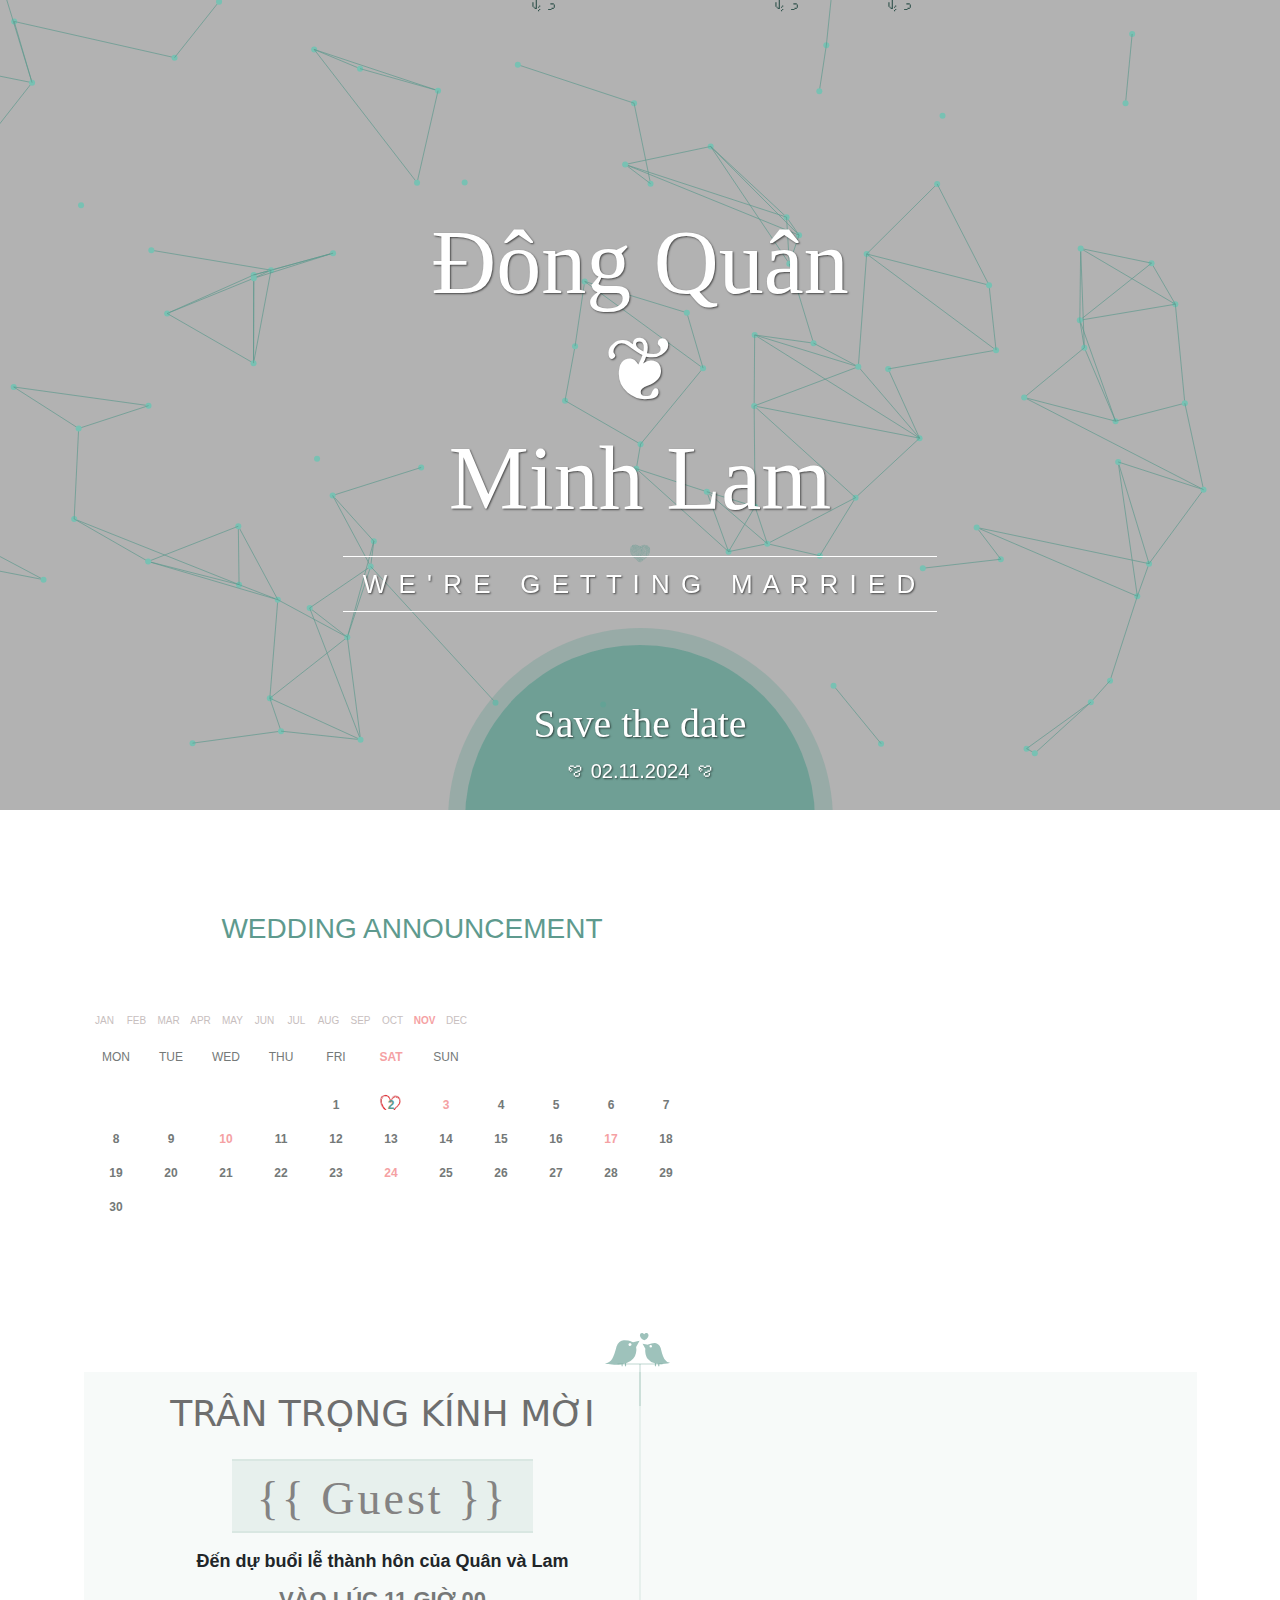
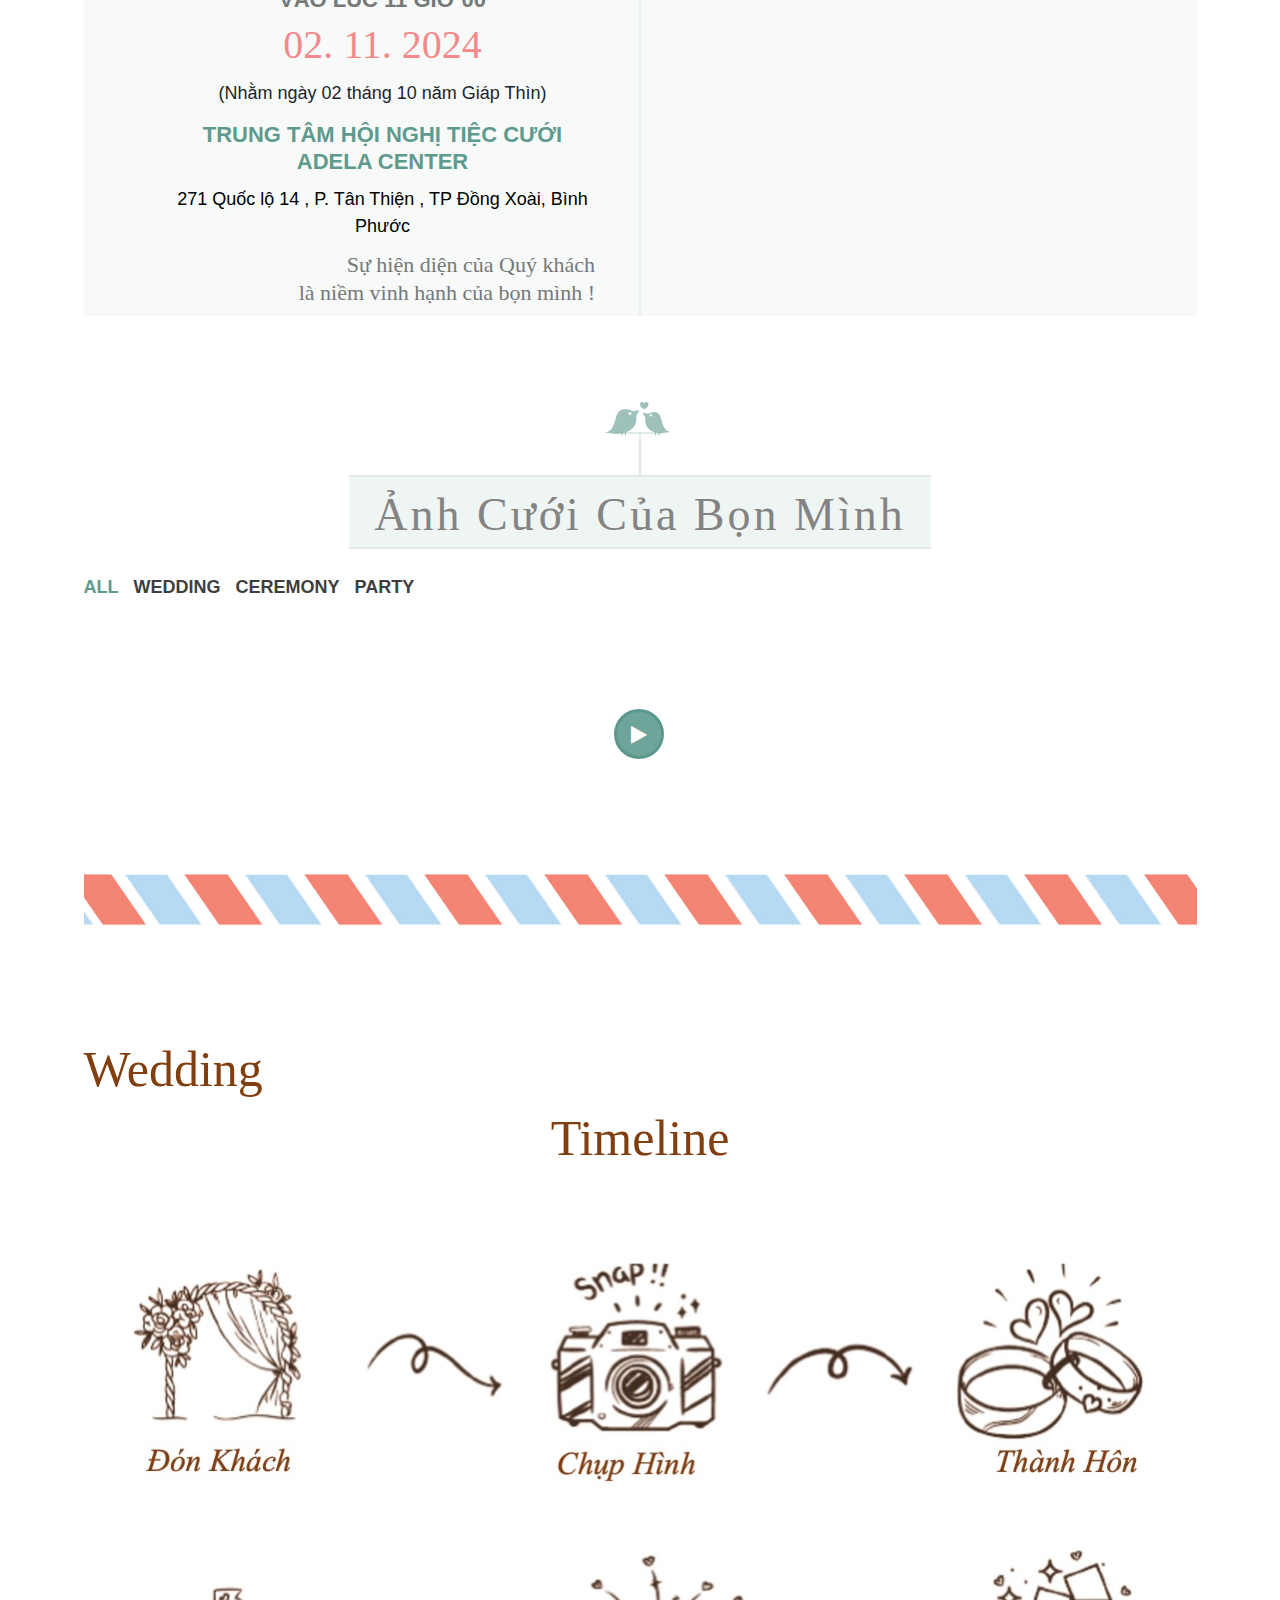
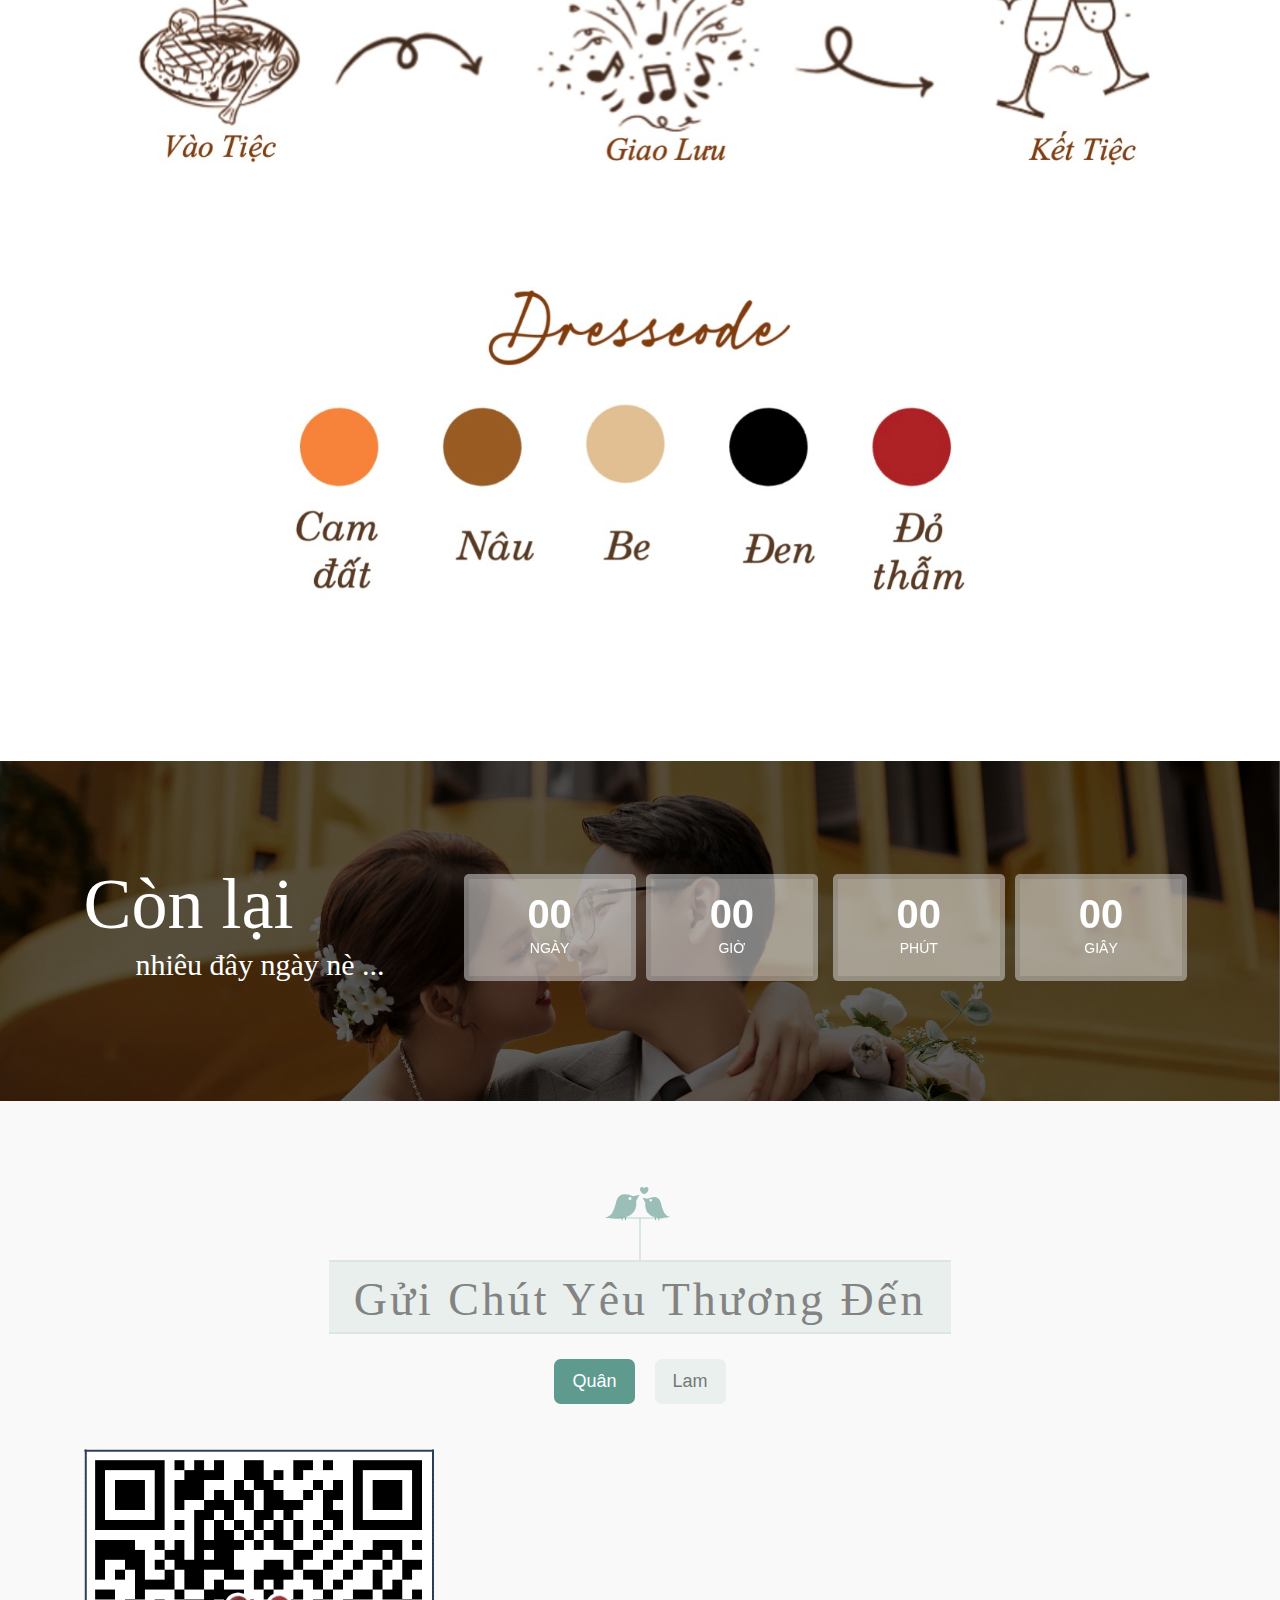
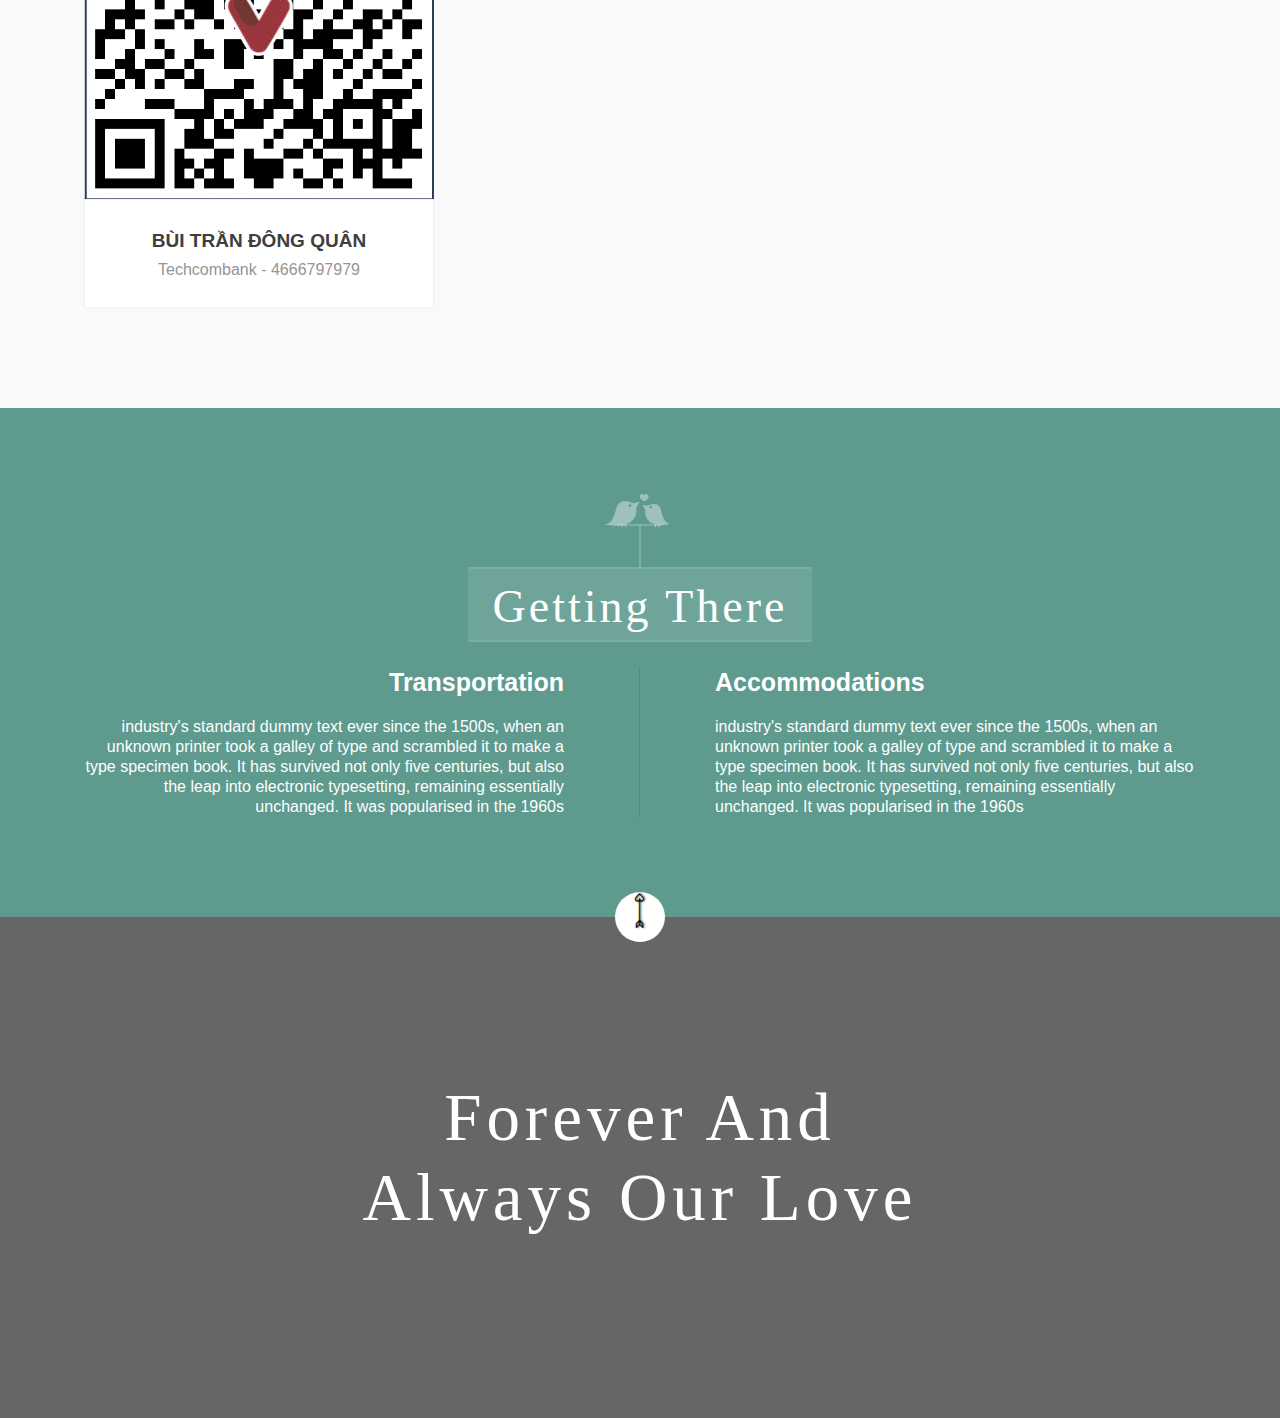
==== app/public/views/index-me.html @ 03f189d5 "[ADD] docker compose" ====
<!DOCTYPE html>
<!-- saved from url=(0089)https://irsfoundation.com/tf/templates/wedding/lovely-wedding/lovely-wedding/index-9.html -->
<html lang="en" class=""><head><meta http-equiv="Content-Type" content="text/html; charset=UTF-8"><style>.jquery-ripples { position: relative; z-index: 0; }</style>
    <!-- Meta Tags -->
    
    <meta http-equiv="X-UA-Compatible" content="IE=edge">
    <meta name="viewport" content="width=device-width, initial-scale=1">

    <!-- Page Title -->
    <title> Đông Quân ᡣ𐭩ྀིྀི Minh Lam </title>

    <!-- Favicon and Touch Icons -->
    <link href="https://irsfoundation.com/tf/templates/wedding/lovely-wedding/lovely-wedding/images/favicon/favicon.png" rel="shortcut icon" type="image/png">
    <link href="https://irsfoundation.com/tf/templates/wedding/lovely-wedding/lovely-wedding/images/favicon/apple-touch-icon.png" rel="apple-touch-icon">
    <link href="https://irsfoundation.com/tf/templates/wedding/lovely-wedding/lovely-wedding/images/favicon/apple-touch-icon-72x72.png" rel="apple-touch-icon" sizes="72x72">
    <link href="https://irsfoundation.com/tf/templates/wedding/lovely-wedding/lovely-wedding/images/favicon/apple-touch-icon-114x114.png" rel="apple-touch-icon" sizes="114x114">
    <link href="https://irsfoundation.com/tf/templates/wedding/lovely-wedding/lovely-wedding/images/favicon/apple-touch-icon-144x144.png" rel="apple-touch-icon" sizes="144x144">

    <!-- Google Fonts -->
    <link rel="preconnect" href="https://fonts.googleapis.com/">
    <link rel="preconnect" href="https://fonts.gstatic.com/" crossorigin="">
    <link rel="preconnect" href="https://fonts.googleapis.com">

    <link href="/public/fonts/fonts.css" rel="stylesheet">

    <!-- Icon fonts -->
    <link href="/public/static/font-awesome.min.css" rel="stylesheet">
    <link href="/public/static/flaticon.css" rel="stylesheet">

    <!-- Bootstrap core CSS -->
    <link href="/public/static/bootstrap.min.css" rel="stylesheet">

    <!-- Plugins for this template -->
    <link href="/public/static/animate.css" rel="stylesheet">
    <link href="/public/static/owl.carousel.css" rel="stylesheet">
    <link href="/public/static/owl.theme.css" rel="stylesheet">
    <link href="/public/static/slick.css" rel="stylesheet">
    <link href="/public/static/slick-theme.css" rel="stylesheet">
    <link href="/public/static/owl.transitions.css" rel="stylesheet">
    <link href="/public/static/jquery.fancybox.css" rel="stylesheet">
    <link href="/public/static/magnific-popup.css" rel="stylesheet">

    <!-- Custom styles for this template -->
    <link href="/public/css/style.css" rel="stylesheet">
    <link href="/public/css/calendar.css" rel="stylesheet">

    <!-- HTML5 shim and Respond.js for IE8 support of HTML5 elements and media queries -->
    <!--[if lt IE 9]>
    <script src="https://oss.maxcdn.com/html5shiv/3.7.3/html5shiv.min.js"></script>
    <script src="https://oss.maxcdn.com/respond/1.4.2/respond.min.js"></script>
    <![endif]-->

<style type="text/css">
    .fancybox-margin{margin-right:10px;}

    .static-hero {
        background: url("/public/images/banner.jpg") center center/cover no-repeat local;
    }

    .invitation-image {
        background: url("/public/images/pages/wedding_page_1.jpeg") center center/cover no-repeat local;
    }
</style>


</head>

<body id="home">

    <!-- start page-wrapper -->
    <div class="page-wrapper">

        <!-- start preloader -->
        <div class="preloader" style="dxisplay: none;">
            <div class="inner">
                <span class="icon"><i class="fi flaticon-two"></i></span>
            </div>
        </div>
        <!-- end preloader -->


        <!-- strat music-box -->
        <!-- <div class="music-box">
            <button class="music-box-toggle-btn">
                <i class="fa fa-music"></i>
            </button>

            <div class="music-holder toggle-music-box">
                <iframe src="/public/static/saved_resource.html"></iframe>
            </div>
        </div> -->
        <!-- end music box -->


        <!-- start of hero -->
        <section class="hero" id="top">
            <div class="static-hero"></div>
            <div class="particleground"><canvas class="pg-canvas" style="display: block;" width="430" height="842"></canvas></div>
            <div class="wedding-announcement">
                <div class="couple-name-merried-text">
                    <h2 class="wow slideInUp" data-wow-duration="1s" style="visibility: visible; animation-duration: 1s; animation-name: slideInUp;">Đông Quân <br/>❦ <br/>Minh Lam</h2>
                    <i class="fi flaticon-shape-1"></i>
                    <div class="married-text wow fadeIn" data-wow-delay="1s" style="visibility: visible; animation-delay: 1s; animation-name: fadeIn;">
                        <h4 class="">
                        <span class="wow fadeInUp" data-wow-delay="1.05s" style="visibility: visible; animation-delay: 1.05s; animation-name: fadeInUp;">W</span>
                        <span class="wow fadeInUp" data-wow-delay="1.10s" style="visibility: visible; animation-delay: 1.1s; animation-name: fadeInUp;">e</span>
                        <span class="wow fadeInUp" data-wow-delay="1.15s" style="visibility: visible; animation-delay: 1.15s; animation-name: fadeInUp;">'</span>
                        <span class="wow fadeInUp" data-wow-delay="1.20s" style="visibility: visible; animation-delay: 1.2s; animation-name: fadeInUp;">r</span>
                        <span class="wow fadeInUp" data-wow-delay="1.25s" style="visibility: visible; animation-delay: 1.25s; animation-name: fadeInUp;">e</span>
                        <span>&nbsp;</span>
                        <span class="wow fadeInUp" data-wow-delay="1.30s" style="visibility: visible; animation-delay: 1.3s; animation-name: fadeInUp;">g</span>
                        <span class="wow fadeInUp" data-wow-delay="1.35s" style="visibility: visible; animation-delay: 1.35s; animation-name: fadeInUp;">e</span>
                        <span class="wow fadeInUp" data-wow-delay="1.40s" style="visibility: visible; animation-delay: 1.4s; animation-name: fadeInUp;">t</span>
                        <span class="wow fadeInUp" data-wow-delay="1.45s" style="visibility: visible; animation-delay: 1.45s; animation-name: fadeInUp;">t</span>
                        <span class="wow fadeInUp" data-wow-delay="1.50s" style="visibility: visible; animation-delay: 1.5s; animation-name: fadeInUp;">i</span>
                        <span class="wow fadeInUp" data-wow-delay="1.55s" style="visibility: visible; animation-delay: 1.55s; animation-name: fadeInUp;">n</span>
                        <span class="wow fadeInUp" data-wow-delay="1.60s" style="visibility: visible; animation-delay: 1.6s; animation-name: fadeInUp;">g</span>
                        <span>&nbsp;</span>
                        <span class="wow fadeInUp" data-wow-delay="1.65s" style="visibility: visible; animation-delay: 1.65s; animation-name: fadeInUp;">m</span>
                        <span class="wow fadeInUp" data-wow-delay="1.70s" style="visibility: visible; animation-delay: 1.7s; animation-name: fadeInUp;">a</span>
                        <span class="wow fadeInUp" data-wow-delay="1.75s" style="visibility: visible; animation-delay: 1.75s; animation-name: fadeInUp;">r</span>
                        <span class="wow fadeInUp" data-wow-delay="1.80s" style="visibility: visible; animation-delay: 1.8s; animation-name: fadeInUp;">r</span>
                        <span class="wow fadeInUp" data-wow-delay="1.85s" style="visibility: visible; animation-delay: 1.85s; animation-name: fadeInUp;">i</span>
                        <span class="wow fadeInUp" data-wow-delay="1.90s" style="visibility: visible; animation-delay: 1.9s; animation-name: fadeInUp;">e</span>
                        <span class="wow fadeInUp" data-wow-delay="1.95s" style="visibility: visible; animation-delay: 1.95s; animation-name: fadeInUp;">d</span>

                        </h4>
                    </div>
                    <!-- <i class="fa fa-heart"></i> -->
                </div>

                <div class="save-the-date popup-save-the-date">
                    <h4>Save the date</h4>
                    <span class="date">ꨄ︎ 02.11.2024 ꨄ︎</span>
                </div>
            </div>
        </section>
        <!-- end of hero slider -->


        <!-- Start header -->
        <!-- <header id="myHeader" class="site-header header-style-1">
            <nav class="navbar navbar-expand-lg navbar-dark" id="mainNav">
                <div class="container text-center" >
                    <h1 class="row">
                        <a class="navbar-brand col-12" href="#">
                            <i class="fi flaticon-shape-1"></i>  
                            <i class="fi flaticon-shape-1"></i>
                            <i class="fi flaticon-shape-1"></i>  
                            <i class="fi flaticon-shape-1"></i>
                            <i class="fi flaticon-shape-1"></i>  
                            <i class="fi flaticon-shape-1"></i>
                            <i class="fi flaticon-shape-1"></i>  
                            <i class="fi flaticon-shape-1"></i>
                            <i class="fi flaticon-shape-1"></i>  
                            <i class="fi flaticon-shape-1"></i>
                        </a>
                    </h1>
                </div>
            </nav>
        </header> -->
        <!-- end of header -->

        <section class="getting-there-section section-padding white-bg">
            <div class="container">
                <div class="calendar row ml-3 mr-3">
                    <div class="col rightCol col-12">
                        <div class="content">
                            <h2 class="title text-center">Wedding Announcement</h2>
                            <ul class="months">
                                <li><a href="#" title="Jan" data-value="1">Jan</a></li>
                                <li><a href="#" title="Feb" data-value="2">Feb</a></li>
                                <li><a href="#" title="Mar" data-value="3">Mar</a></li>
                                <li><a href="#" title="Apr" data-value="4">Apr</a></li>
                                <li><a href="#" title="May" data-value="5">May</a></li>
                                <li><a href="#" title="Jun" data-value="6">Jun</a></li>
                                <li><a href="#" title="Jul" data-value="7">Jul</a></li>
                                <li><a href="#" title="Aug" data-value="8">Aug</a></li>
                                <li><a href="#" title="Sep" data-value="9" >Sep</a></li>
                                <li><a href="#" title="Oct" data-value="10">Oct</a></li>
                                <li><a href="#" title="Nov" data-value="11" class="selected">Nov</a></li>
                                <li><a href="#" title="Dec" data-value="12">Dec</a></li>
                            </ul>
                            <div class="clearfix"></div>
                            <ul class="weekday">
                                <li><a href="#" title="Mon" data-value="1">Mon</a></li>
                                <li><a href="#" title="Tue" data-value="2">Tue</a></li>
                                <li><a href="#" title="Wed" data-value="3">Wed</a></li>
                                <li><a href="#" title="Thu" data-value="4">Thu</a></li>
                                <li><a href="#" title="Fri" data-value="5">Fri</a></li>
                                <li><a href="#" title="Say" data-value="6" class="selected">Sat</a></li>
                                <li><a href="#" title="Sun" data-value="7">Sun</a></li>
                            </ul>
                            <div class="clearfix"></div>
                            <ul class="days">
                                <script>
                                    for( var _i = -3; _i <= 31; _i += 1 ){
                                        var _addClass = '';
                                        if( _i === 2 ){ _addClass = ' class="selected"'; }
                                        
                                        switch( _i ){
                                            case 3:
                                            case 10:
                                            case 17:
                                            case 24:
                                                _addClass = ' class="event"';
                                            break;
                                        }
                                        if (_i >= 1 && _i < 31) {
                                            document.write( '<li><a href="#" title="'+_i+'" data-value="'+_i+'"'+_addClass+'>'+_i+'</a></li>' );
                                        } else {
                                            document.write( '<li><a href="#" title="'+_i+'" data-value="'+_i+'"'+_addClass+'></a></li>' );
                                        }
                                        
                                    }
                                </script>
                            </ul>
                            <div class="clearfix"></div>
                        </div>
                    </div>
        
                    <div class="clearfix"></div>
        
                </div>
            </div>

        </section>
		

        <!-- start cta -->
        <!-- <section class="cta section-padding parallax" data-bg-image="images/invitation-banner.png" data-speed="7" style="background-image: url(&quot;images/invitation-banner.png&quot;); background-position: center center; background-size: cover;">
            <div class="container">
                <div class="row">
                    <div class="col col-xs-12">
                        <h2><span>Trân trọng thân mời</span> 
                             <b id="guest-name">Bạn Quần Què</b>
                            <span>Đến dự buổi tiệc báo hỷ cùng Quân và Lam</span>
                        </h2>
                    </div>
                </div>

                <div class="row">
                    
                </div> 
            </div> 
        </section> -->
        <!-- end cta -->

        <!-- start story-section -->
        <section class="story-section" id="story">
            <div class="container">
                <div class="row">
                    <div class="col col-xs-12">
                        <div class="section-title">
                            <div class="vertical-line"><span><i class="fi flaticon-two"></i></span></div>
                        </div>
                    </div>
                </div> <!-- end section-title -->
                <div class="row">
                    <div class="col col-xs-12">
                        <div class="story-timeline">
                            <div class="row">
                                <div class="col col-lg-6">
                                    <div class="invitation-title text-center">
                                        <h2>Trân trọng kính mời</h2>
                                    </div>
                                    <div class="section-title">
                                        <h2 >{{ guest }}</h2>
                                    </div>
                                    

                                    <div class="story-text right-align-text text-center">
                                        <div class="sub-invitation-title">
                                            <b>
                                                Đến dự buổi lễ thành hôn của Quân và Lam
                                            </b>
                                        </div>
                                        <p class="wedding-time">
                                            VÀO LÚC 11 GIỜ 00 
                                        </p>
                                        <p class="wedding-date">
                                            02. 11. 2024
                                        </p>
                                        <div class="sub-invitation-title">
                                            (Nhằm ngày 02 tháng 10 năm Giáp Thìn)
                                        </div>

                                        <h3 >Trung Tâm Hội Nghị Tiệc Cưới Adela Center</h3>
                                        <ul class="details">
                                            <li><a class="see-location-btn popup-gmaps" href="https://www.google.com/maps/embed?pb=!1m14!1m8!1m3!1d15636.851663805506!2d106.9065927!3d11.5365788!3m2!1i1024!2i768!4f13.1!3m3!1m2!1s0x3174a116b47c1fe5%3A0x6b795c5b0a6125a7!2zVHJ1bmcgVMOibSBI4buZaSBOZ2jhu4sgVGnhu4djIEPGsOG7m2kgQWRlbGEgQ2VudGVy!5e0!3m2!1sen!2s!4v1727748467065!5m2!1sen!2s">271 Quốc lộ 14 , P. Tân Thiện , TP Đồng Xoài, Bình Phước </a>
                                            </li>
                                        </ul>
                                        <div class="wedding-thank text-right">
                                            <p >
                                                Sự hiện diện của Quý khách
                                            </p>
                                            <p>
                                                là niềm vinh hạnh của bọn mình !
                                            </p>
                                        </div>
                                        
                                    </div>
                                </div>
                                <div class="col col-lg-6 mb-5">
                                    <div class="img-holder">
                                        <img src="/public/images/gallery/img-1.jpg" alt="" class="img img-fluid">
                                    </div>
                                </div>
                            </div>
                        </div>
                    </div>
                </div> <!-- end row -->
            </div> <!-- end container -->
        </section>
        <!-- end story-section -->

        <!-- start gallery-section -->
        <section class="gallery-section section-padding" id="gallery">
            <div class="container">
                <div class="row">
                    <div class="col col-xs-12">
                        <div class="section-title">
                            <div class="vertical-line"><span><i class="fi flaticon-two"></i></span></div>
                            <h2>Ảnh cưới của bọn mình</h2>
                        </div>
                    </div>
                </div> <!-- end section-title -->

                <div class="row">
                    <div class="col col-xs-12 sortable-gallery">
                        <div class="gallery-filters">
                            <ul>
                                <li><a data-filter="*" href="https://irsfoundation.com/tf/templates/wedding/lovely-wedding/lovely-wedding/index-9.html#" class="current">All</a></li>
                                <li><a data-filter=".wedding" href="https://irsfoundation.com/tf/templates/wedding/lovely-wedding/lovely-wedding/index-9.html#">Wedding</a></li>
                                <li><a data-filter=".ceremony" href="https://irsfoundation.com/tf/templates/wedding/lovely-wedding/lovely-wedding/index-9.html#">Ceremony</a></li>
                                <li><a data-filter=".party" href="https://irsfoundation.com/tf/templates/wedding/lovely-wedding/lovely-wedding/index-9.html#">Party</a></li>
                            </ul>
                        </div>

                        <div class="gallery-container gallery-fancybox masonry-gallery" style="position: relative; height: 1048.98px;">
                            <div class="grid wedding" style="position: absolute; left: 0%; top: 0px;">
                                <a href="/public/static/img-1(5).jpg" class="fancybox" data-fancybox-group="gall-1">
                                    <img src="/public/static/img-1(5).jpg" alt="" class="img img-fluid">
                                </a>
                            </div>
                            <div class="grid wedding ceremony" style="position: absolute; left: 33.247%; top: 0px;">
                                <a href="/public/static/img-2(5).jpg" class="fancybox" data-fancybox-group="gall-1">
                                    <img src="/public/static/img-2(5).jpg" alt="" class="img img-fluid">
                                </a>
                            </div>
                            <div class="grid ceremony eudcation" style="position: absolute; left: 66.5803%; top: 0px;">
                                <a href="/public/static/img-3(3).jpg" class="fancybox" data-fancybox-group="gall-1">
                                    <img src="/public/static/img-3(3).jpg" alt="" class="img img-fluid">
                                </a>
                            </div>
                            <div class="grid wedding party" style="position: absolute; left: 0%; top: 262px;">
                                <a href="/public/static/img-4(2).jpg" class="fancybox" data-fancybox-group="gall-1">
                                    <img src="/public/static/img-4(2).jpg" alt="" class="img img-fluid">
                                </a>
                            </div>
                            <div class="grid ceremony" style="position: absolute; left: 33.247%; top: 293px;">
                                <a href="/public/static/img-5(3).jpg" class="fancybox" data-fancybox-group="gall-1">
                                    <img src="/public/static/img-5(3).jpg" alt="" class="img img-fluid">
                                </a>
                            </div>
                            <div class="grid party" style="position: absolute; left: 66.5803%; top: 373px;">
                                <a href="/public/static/img-6(2).jpg" class="fancybox" data-fancybox-group="gall-1">
                                    <img src="/public/static/img-6(2).jpg" alt="" class="img img-fluid">
                                </a>
                            </div>
                            <div class="grid wedding" style="position: absolute; left: 33.247%; top: 629px;">
                                <a href="/public/static/img-7(1).jpg" class="fancybox" data-fancybox-group="gall-1">
                                    <img src="/public/static/img-7(1).jpg" alt="" class="img img-fluid">
                                </a>
                            </div>
                            <div class="grid ceremony" style="position: absolute; left: 66.5803%; top: 636px;">
                               <!--  <a href="images/gallery/img-8.jpg" class="fancybox" data-fancybox-group="gall-1">
                                    <img src="images/gallery/img-8.jpg" alt class="img img-fluid">
                                </a> -->
                                <a href="https://www.youtube.com/embed/m5w5O9EW8Q0" data-type="iframe" class="video-play-btn">
                                    <img src="/public/static/img-8(1).jpg" alt="" class="img img-fluid">
                                    <i class="fa fa-play"></i>
                                </a>

                            </div>
                            <div class="grid ceremony" style="position: absolute; left: 0%; top: 711px;">
                                <a href="/public/static/img-9.jpg" class="fancybox" data-fancybox-group="gall-1">
                                    <img src="/public/static/img-9.jpg" alt="" class="img img-fluid">
                                </a>
                            </div>
                        </div>
                    </div>
                </div> <!-- end row -->
            </div> <!-- end container -->
        </section>
        <!-- end gallery-section -->

        <div class="container">
            <div class="row content justify-content-center">
                <img src="/public/images/break-line.png" alt="">
            </div> 
        </div>

        <!-- start gift-registration-section -->
        <section class="gift-registration-section section-padding">
            <div class="container">
                <div class="row">
                    <div class="col-xs-12">
                        <div class="section-title">
                            <h1 class="text-left">Wedding </h1>
                            <h1 class="text-center">Timeline</h1>
                        </div>
                    </div>
                </div> <!-- end section-title -->

                <div class="row content justify-content-center">
                    <img src="/public/images/pages/wedding_page_1.jpeg" alt="">
                    
                                     
        
                </div> <!-- end row -->
            </div> <!-- end container -->
        </section>
        <!-- end gift-registration-section -->

        <!-- start wedding-couple-section -->
        <!-- <section class="wedding-couple-section section-padding" id="couple">
            <div class="container">
                <div class="row">
                    <div class="col col-xs-12">
                        <div class="gb groom">
                            <div class="img-holder wow fadeInLeftSlow" style="background-image: url(&quot;images/couple/img-1.jpg&quot;); background-size: cover; background-position: center center; visibility: visible; animation-name: fadeInLeftSlow;">
                                <img src="/public/static/img-1.jpg" alt="">
                            </div>
                            <div class="details">
                                <div class="details-inner">
                                    <h3>Chú rể</h3>
                                    <p>Hạnh phúc nhất trên đời không phải là việc gặp được người tuyệt nhất ở những tháng ngày đẹp nhất. Mà là một người sẽ từ từ nhìn mình già đi, không cần ở những năm tháng đẹp nhất, mà là đúng người, đúng thời điểm, nắm tay nhau cùng đi. Anh rất hạnh phúc vì gặp được em - người con gái cho anh biết thế nào là tình yêu, cùng anh về nhà em nhé!</p>
                                    <span class="signature">Bùi Trần Đông Quân</span>
                                    <ul class="social-links">
                                        <li><a href="https://irsfoundation.com/tf/templates/wedding/lovely-wedding/lovely-wedding/index-9.html#"><i class="fa fa-facebook"></i></a></li>
                                        <li><a href="https://irsfoundation.com/tf/templates/wedding/lovely-wedding/lovely-wedding/index-9.html#"><i class="fa fa-twitter"></i></a></li>
                                        <li><a href="https://irsfoundation.com/tf/templates/wedding/lovely-wedding/lovely-wedding/index-9.html#"><i class="fa fa-pinterest"></i></a></li>
                                        <li><a href="https://irsfoundation.com/tf/templates/wedding/lovely-wedding/lovely-wedding/index-9.html#"><i class="fa fa-google-plus"></i></a></li>
                                    </ul>
                                </div>
                            </div>
                        </div>
                        <div class="gb bride">
                            <div class="details">
                                <div class="details-inner">
                                    <h3>Cô dâu</h3>
                                    <p>Em - một cô gái đa sầu, đa cảm, thật may mắn khi gặp được anh. Cảm ơn anh luôn quan tâm, chăm sóc em thật n nuông chiều những khi em giận hờn vô cớ. Bắt đầu từ nầmn nay chúng ta sẽ viết nên một chương mới của cuộc đời, bằng tình thương yêu và hạnh phúc đong đầy anh nhé!</p>
                                    <span class="signature">Hà Thị Minh Lam</span>
                                    <ul class="social-links">
                                        <li><a href="https://irsfoundation.com/tf/templates/wedding/lovely-wedding/lovely-wedding/index-9.html#"><i class="fa fa-facebook"></i></a></li>
                                        <li><a href="https://irsfoundation.com/tf/templates/wedding/lovely-wedding/lovely-wedding/index-9.html#"><i class="fa fa-twitter"></i></a></li>
                                        <li><a href="https://irsfoundation.com/tf/templates/wedding/lovely-wedding/lovely-wedding/index-9.html#"><i class="fa fa-pinterest"></i></a></li>
                                        <li><a href="https://irsfoundation.com/tf/templates/wedding/lovely-wedding/lovely-wedding/index-9.html#"><i class="fa fa-google-plus"></i></a></li>
                                    </ul>
                                </div>
                            </div>
                            <div class="img-holder wow fadeInRightSlow" style="background-image: url(&quot;images/couple/img-2.jpg&quot;); background-size: cover; background-position: center center; visibility: visible; animation-name: fadeInRightSlow;">
                                <img src="/public/static/img-2.jpg" alt="">
                            </div>
                        </div>
                    </div>
                </div> 
            </div> 
        </section> -->
        <!-- end wedding-couple-section -->

        <!-- start count-down-section -->
        <section class="count-down-section section-padding parallax" data-bg-image="/public/images/countdown-bg1.jpg" data-speed="7" style="background-image: url(&quot;/publicimages/countdown-bg1.jpg&quot;); background-position: center center; background-size: cover;">
            <div class="container">
                <div class="row">
                    <div class="col-lg-4">
                        <h2>Còn lại </h2>
                        <h2 class="text-center"><span>nhiêu đây ngày nè ...</span></h2>
                    </div>
                    <div class="col-lg-8">
                        <div class="count-down-clock">
                            <div id="clock"><div class="box"><div>816</div> <span>Days</span> </div><div class="box"><div>04</div> <span>Hours</span> </div><div class="box"><div>02</div> <span>Mins</span> </div><div class="box"><div>33</div> <span>Secs</span> </div></div>
                        </div>
                    </div>
                </div> <!-- end row -->
            </div> <!-- end container -->
        </section>
        <!-- end count-down-section -->

        <!-- <div class="container mt-3">
            <div class="row content justify-content-center">
                <img src="/public/images/gift.png" alt="">
            </div> 
        </div> -->

        <!-- start inportant-people-section -->
        <section class="inportant-people-section section-padding" id="people">
            <div class="container">
                <div class="row">
                    <div class="col col-xs-12">
                        <div class="section-title">
                            <div class="vertical-line"><span><i class="fi flaticon-two"></i></span></div>
                            <h2>Gửi chút yêu thương đến</h2>
                        </div>
                    </div>
                </div> <!-- end section-title -->

                <div class="row">
                    <div class="col col-xs-12">
                        <div class="inportant-people-content">
                            <div class="tablist">
                                <ul class="nav nav-pills" id="pills-tab" role="tablist">
                                    <li class="nav-item" role="presentation">
                                        <button class="nav-link active" id="pills-home-tab" data-bs-toggle="pill" data-bs-target="#groomsmen" type="button" role="tab" aria-controls="pills-home" aria-selected="true">Quân</button>
                                    </li>
                                    <li class="nav-item" role="presentation">
                                        <button class="nav-link" id="pills-profile-tab" data-bs-toggle="pill" data-bs-target="#bridesmaid" type="button" role="tab" aria-controls="pills-profile" aria-selected="false" tabindex="-1">Lam</button>
                                    </li>
                                </ul>
                            </div>

                            <div class="tab-content" id="pills-tabContent">
                                <div class="tab-pane fade grid-wrapper active show" id="groomsmen" role="tabpanel" aria-labelledby="pills-home-tab">
                                    <div class="grid">
                                        <div class="img-holder">
                                            <a href="/public/images/qr/quan-code.gif" class="popup-image">
                                                <img src="/public/images/qr/quan-code.gif" alt="" class="img img-fluid">
                                            </a>
                                        </div>
                                        <div class="details">
                                            <h3>Bùi Trần Đông Quân</h3>
                                            <span>Techcombank - 4666797979</span>
                                        </div>
                                    </div>
                                </div>
                                <div class="tab-pane fade grid-wrapper" id="bridesmaid" role="tabpanel" aria-labelledby="pills-profile-tab">
                                    <div class="grid">
                                        <div class="img-holder text-center">
                                            <a href="/public/images/qr/lam-code.gif" class="popup-image">
                                                <img src="/public/images/qr/lam-code.gif" alt="" class="img img-fluid">
                                            </a>
                                        </div>
                                        <div class="details">
                                            <h3>Hà Thị Minh Lam</h3>
                                            <span>SHB - 0943204756</span>
                                        </div>
                                    </div>
                                    
                                </div>
                            </div>
                        </div>
                    </div>
                </div> <!-- end row -->
            </div> <!-- end container -->
        </section>
        <!-- end inportant-people-section -->

        <!-- start getting-there-section -->
        <section class="getting-there-section section-padding">
            <div class="container">
                <div class="row">
                    <div class="col col-xs-12">
                        <div class="section-title-white">
                            <div class="vertical-line"><span><i class="fi flaticon-two"></i></span></div>
                            <h2>Getting there</h2>
                        </div>
                    </div>
                </div> <!-- end section-title -->

                <div class="row content">
                    <div class="col col-lg-6">
                        <h3>Transportation</h3>
                        <p> industry's standard dummy text ever since the 1500s, when an unknown printer took a galley of type and scrambled it to make a type specimen book. It has survived not only five centuries, but also the leap into electronic typesetting, remaining essentially unchanged. It was popularised in the 1960s</p>
                    </div>
                    <div class="col col-lg-6">
                        <h3>Accommodations</h3>
                        <p> industry's standard dummy text ever since the 1500s, when an unknown printer took a galley of type and scrambled it to make a type specimen book. It has survived not only five centuries, but also the leap into electronic typesetting, remaining essentially unchanged. It was popularised in the 1960s</p>
                    </div>
                </div> <!-- end row -->
            </div> <!-- end container -->
        </section>
        <!-- end getting-there-section -->

        <!-- start footer -->
        <footer class="site-footer">
            <div class="back-to-top">
                <a href="#top" class="back-to-top-btn"><span><i class="fi flaticon-cupid"></i></span></a>
            </div>
            <div class="container">
                <div class="row">
                    <div class="col-xs-12">
                        <h2>Forever And Always Our Love</h2>
                    </div>
                </div> <!-- end row -->
            </div> <!-- end container -->
        </footer>
        <!-- end footer -->

    </div>
    <!-- end of page-wrapper -->



    <!-- All JavaScript files
    ================================================== -->
    <script src="/public/static/jquery.min.js"></script>
    <script src="/public/static/bootstrap.min.js"></script>

    <!-- Plugins for this template -->
    <script src="/public/static/jquery-plugin-collection.js"></script>

    <!-- Custom script for this template -->
    <script src="/public/static/script.js"></script>
</html>
---- public/fonts/fonts.css ----
/* cyrillic-ext */
@font-face {
  font-family: 'Great Vibes';
  font-style: normal;
  font-weight: 400;
  font-display: swap;
  src: url(https://fonts.gstatic.com/s/greatvibes/v19/RWmMoKWR9v4ksMfaWd_JN9XIiaQoDmlrMlY.woff2) format('woff2');
  unicode-range: U+0460-052F, U+1C80-1C88, U+20B4, U+2DE0-2DFF, U+A640-A69F, U+FE2E-FE2F;
}
/* cyrillic */
@font-face {
  font-family: 'Great Vibes';
  font-style: normal;
  font-weight: 400;
  font-display: swap;
  src: url(https://fonts.gstatic.com/s/greatvibes/v19/RWmMoKWR9v4ksMfaWd_JN9XBiaQoDmlrMlY.woff2) format('woff2');
  unicode-range: U+0301, U+0400-045F, U+0490-0491, U+04B0-04B1, U+2116;
}
/* greek-ext */
@font-face {
  font-family: 'Great Vibes';
  font-style: normal;
  font-weight: 400;
  font-display: swap;
  src: url(https://fonts.gstatic.com/s/greatvibes/v19/RWmMoKWR9v4ksMfaWd_JN9XJiaQoDmlrMlY.woff2) format('woff2');
  unicode-range: U+1F00-1FFF;
}
/* vietnamese */
@font-face {
  font-family: 'Great Vibes';
  font-style: normal;
  font-weight: 400;
  font-display: swap;
  src: url(https://fonts.gstatic.com/s/greatvibes/v19/RWmMoKWR9v4ksMfaWd_JN9XKiaQoDmlrMlY.woff2) format('woff2');
  unicode-range: U+0102-0103, U+0110-0111, U+0128-0129, U+0168-0169, U+01A0-01A1, U+01AF-01B0, U+0300-0301, U+0303-0304, U+0308-0309, U+0323, U+0329, U+1EA0-1EF9, U+20AB;
}
/* latin-ext */
@font-face {
  font-family: 'Great Vibes';
  font-style: normal;
  font-weight: 400;
  font-display: swap;
  src: url(https://fonts.gstatic.com/s/greatvibes/v19/RWmMoKWR9v4ksMfaWd_JN9XLiaQoDmlrMlY.woff2) format('woff2');
  unicode-range: U+0100-02AF, U+0304, U+0308, U+0329, U+1E00-1E9F, U+1EF2-1EFF, U+2020, U+20A0-20AB, U+20AD-20C0, U+2113, U+2C60-2C7F, U+A720-A7FF;
}
/* latin */
@font-face {
  font-family: 'Great Vibes';
  font-style: normal;
  font-weight: 400;
  font-display: swap;
  src: url(https://fonts.gstatic.com/s/greatvibes/v19/RWmMoKWR9v4ksMfaWd_JN9XFiaQoDmlr.woff2) format('woff2');
  unicode-range: U+0000-00FF, U+0131, U+0152-0153, U+02BB-02BC, U+02C6, U+02DA, U+02DC, U+0304, U+0308, U+0329, U+2000-206F, U+2074, U+20AC, U+2122, U+2191, U+2193, U+2212, U+2215, U+FEFF, U+FFFD;
}


/* kannada */
@font-face {
  font-family: 'Akaya Kanadaka';
  font-style: normal;
  font-weight: 400;
  font-display: swap;
  src: url(https://fonts.gstatic.com/s/akayakanadaka/v16/N0bM2S5CPO5oOQqvazoRRb-8-MfMQZRjBjSEf48.woff2) format('woff2');
  unicode-range: U+0951-0952, U+0964-0965, U+0C80-0CF3, U+1CD0, U+1CD2, U+1CDA, U+1CF2, U+1CF4, U+200C-200D, U+20B9, U+25CC, U+A830-A835;
}
/* latin-ext */
@font-face {
  font-family: 'Akaya Kanadaka';
  font-style: normal;
  font-weight: 400;
  font-display: swap;
  src: url(https://fonts.gstatic.com/s/akayakanadaka/v16/N0bM2S5CPO5oOQqvazoRRb-8-MfYQZRjBjSEf48.woff2) format('woff2');
  unicode-range: U+0100-02AF, U+0304, U+0308, U+0329, U+1E00-1E9F, U+1EF2-1EFF, U+2020, U+20A0-20AB, U+20AD-20C0, U+2113, U+2C60-2C7F, U+A720-A7FF;
}
/* latin */
@font-face {
  font-family: 'Akaya Kanadaka';
  font-style: normal;
  font-weight: 400;
  font-display: swap;
  src: url(https://fonts.gstatic.com/s/akayakanadaka/v16/N0bM2S5CPO5oOQqvazoRRb-8-MfWQZRjBjSE.woff2) format('woff2');
  unicode-range: U+0000-00FF, U+0131, U+0152-0153, U+02BB-02BC, U+02C6, U+02DA, U+02DC, U+0304, U+0308, U+0329, U+2000-206F, U+2074, U+20AC, U+2122, U+2191, U+2193, U+2212, U+2215, U+FEFF, U+FFFD;
}
/* vietnamese */
@font-face {
  font-family: 'Ruge Boogie';
  font-style: normal;
  font-weight: 400;
  font-display: swap;
  src: url(https://fonts.gstatic.com/s/rugeboogie/v28/JIA3UVFwbHRF_GIWSMhKNSOqNTQNejxzZXI.woff2) format('woff2');
  unicode-range: U+0102-0103, U+0110-0111, U+0128-0129, U+0168-0169, U+01A0-01A1, U+01AF-01B0, U+0300-0301, U+0303-0304, U+0308-0309, U+0323, U+0329, U+1EA0-1EF9, U+20AB;
}
/* latin-ext */
@font-face {
  font-family: 'Ruge Boogie';
  font-style: normal;
  font-weight: 400;
  font-display: swap;
  src: url(https://fonts.gstatic.com/s/rugeboogie/v28/JIA3UVFwbHRF_GIWSMhKNSOrNTQNejxzZXI.woff2) format('woff2');
  unicode-range: U+0100-02AF, U+0304, U+0308, U+0329, U+1E00-1E9F, U+1EF2-1EFF, U+2020, U+20A0-20AB, U+20AD-20C0, U+2113, U+2C60-2C7F, U+A720-A7FF;
}
/* latin */
@font-face {
  font-family: 'Ruge Boogie';
  font-style: normal;
  font-weight: 400;
  font-display: swap;
  src: url(https://fonts.gstatic.com/s/rugeboogie/v28/JIA3UVFwbHRF_GIWSMhKNSOlNTQNejxz.woff2) format('woff2');
  unicode-range: U+0000-00FF, U+0131, U+0152-0153, U+02BB-02BC, U+02C6, U+02DA, U+02DC, U+0304, U+0308, U+0329, U+2000-206F, U+2074, U+20AC, U+2122, U+2191, U+2193, U+2212, U+2215, U+FEFF, U+FFFD;
}

/* vietnamese */
@font-face {
  font-family: 'Ruge Boogie';
  font-style: normal;
  font-weight: 400;
  font-display: swap;
  src: url(https://fonts.gstatic.com/s/rugeboogie/v28/JIA3UVFwbHRF_GIWSMhKNSOqNTQNejxzZXI.woff2) format('woff2');
  unicode-range: U+0102-0103, U+0110-0111, U+0128-0129, U+0168-0169, U+01A0-01A1, U+01AF-01B0, U+0300-0301, U+0303-0304, U+0308-0309, U+0323, U+0329, U+1EA0-1EF9, U+20AB;
}
/* latin-ext */
@font-face {
  font-family: 'Ruge Boogie';
  font-style: normal;
  font-weight: 400;
  font-display: swap;
  src: url(https://fonts.gstatic.com/s/rugeboogie/v28/JIA3UVFwbHRF_GIWSMhKNSOrNTQNejxzZXI.woff2) format('woff2');
  unicode-range: U+0100-02AF, U+0304, U+0308, U+0329, U+1E00-1E9F, U+1EF2-1EFF, U+2020, U+20A0-20AB, U+20AD-20C0, U+2113, U+2C60-2C7F, U+A720-A7FF;
}
/* latin */
@font-face {
  font-family: 'Ruge Boogie';
  font-style: normal;
  font-weight: 400;
  font-display: swap;
  src: url(https://fonts.gstatic.com/s/rugeboogie/v28/JIA3UVFwbHRF_GIWSMhKNSOlNTQNejxz.woff2) format('woff2');
  unicode-range: U+0000-00FF, U+0131, U+0152-0153, U+02BB-02BC, U+02C6, U+02DA, U+02DC, U+0304, U+0308, U+0329, U+2000-206F, U+2074, U+20AC, U+2122, U+2191, U+2193, U+2212, U+2215, U+FEFF, U+FFFD;
}

/* vietnamese */
@font-face {
  font-family: 'Dosis';
  font-style: normal;
  font-weight: 300;
  font-display: swap;
  src: url(https://fonts.gstatic.com/s/dosis/v32/HhyaU5sn9vOmLzlnC_WoEoZKdbA.woff2) format('woff2');
  unicode-range: U+0102-0103, U+0110-0111, U+0128-0129, U+0168-0169, U+01A0-01A1, U+01AF-01B0, U+0300-0301, U+0303-0304, U+0308-0309, U+0323, U+0329, U+1EA0-1EF9, U+20AB;
}
/* latin-ext */
@font-face {
  font-family: 'Dosis';
  font-style: normal;
  font-weight: 300;
  font-display: swap;
  src: url(https://fonts.gstatic.com/s/dosis/v32/HhyaU5sn9vOmLzlmC_WoEoZKdbA.woff2) format('woff2');
  unicode-range: U+0100-02AF, U+0304, U+0308, U+0329, U+1E00-1E9F, U+1EF2-1EFF, U+2020, U+20A0-20AB, U+20AD-20C0, U+2113, U+2C60-2C7F, U+A720-A7FF;
}
/* latin */
@font-face {
  font-family: 'Dosis';
  font-style: normal;
  font-weight: 300;
  font-display: swap;
  src: url(https://fonts.gstatic.com/s/dosis/v32/HhyaU5sn9vOmLzloC_WoEoZK.woff2) format('woff2');
  unicode-range: U+0000-00FF, U+0131, U+0152-0153, U+02BB-02BC, U+02C6, U+02DA, U+02DC, U+0304, U+0308, U+0329, U+2000-206F, U+2074, U+20AC, U+2122, U+2191, U+2193, U+2212, U+2215, U+FEFF, U+FFFD;
}
/* vietnamese */
@font-face {
  font-family: 'Dosis';
  font-style: normal;
  font-weight: 400;
  font-display: swap;
  src: url(https://fonts.gstatic.com/s/dosis/v32/HhyaU5sn9vOmLzlnC_WoEoZKdbA.woff2) format('woff2');
  unicode-range: U+0102-0103, U+0110-0111, U+0128-0129, U+0168-0169, U+01A0-01A1, U+01AF-01B0, U+0300-0301, U+0303-0304, U+0308-0309, U+0323, U+0329, U+1EA0-1EF9, U+20AB;
}
/* latin-ext */
@font-face {
  font-family: 'Dosis';
  font-style: normal;
  font-weight: 400;
  font-display: swap;
  src: url(https://fonts.gstatic.com/s/dosis/v32/HhyaU5sn9vOmLzlmC_WoEoZKdbA.woff2) format('woff2');
  unicode-range: U+0100-02AF, U+0304, U+0308, U+0329, U+1E00-1E9F, U+1EF2-1EFF, U+2020, U+20A0-20AB, U+20AD-20C0, U+2113, U+2C60-2C7F, U+A720-A7FF;
}
/* latin */
@font-face {
  font-family: 'Dosis';
  font-style: normal;
  font-weight: 400;
  font-display: swap;
  src: url(https://fonts.gstatic.com/s/dosis/v32/HhyaU5sn9vOmLzloC_WoEoZK.woff2) format('woff2');
  unicode-range: U+0000-00FF, U+0131, U+0152-0153, U+02BB-02BC, U+02C6, U+02DA, U+02DC, U+0304, U+0308, U+0329, U+2000-206F, U+2074, U+20AC, U+2122, U+2191, U+2193, U+2212, U+2215, U+FEFF, U+FFFD;
}
/* vietnamese */
@font-face {
  font-family: 'Dosis';
  font-style: normal;
  font-weight: 500;
  font-display: swap;
  src: url(https://fonts.gstatic.com/s/dosis/v32/HhyaU5sn9vOmLzlnC_WoEoZKdbA.woff2) format('woff2');
  unicode-range: U+0102-0103, U+0110-0111, U+0128-0129, U+0168-0169, U+01A0-01A1, U+01AF-01B0, U+0300-0301, U+0303-0304, U+0308-0309, U+0323, U+0329, U+1EA0-1EF9, U+20AB;
}
/* latin-ext */
@font-face {
  font-family: 'Dosis';
  font-style: normal;
  font-weight: 500;
  font-display: swap;
  src: url(https://fonts.gstatic.com/s/dosis/v32/HhyaU5sn9vOmLzlmC_WoEoZKdbA.woff2) format('woff2');
  unicode-range: U+0100-02AF, U+0304, U+0308, U+0329, U+1E00-1E9F, U+1EF2-1EFF, U+2020, U+20A0-20AB, U+20AD-20C0, U+2113, U+2C60-2C7F, U+A720-A7FF;
}
/* latin */
@font-face {
  font-family: 'Dosis';
  font-style: normal;
  font-weight: 500;
  font-display: swap;
  src: url(https://fonts.gstatic.com/s/dosis/v32/HhyaU5sn9vOmLzloC_WoEoZK.woff2) format('woff2');
  unicode-range: U+0000-00FF, U+0131, U+0152-0153, U+02BB-02BC, U+02C6, U+02DA, U+02DC, U+0304, U+0308, U+0329, U+2000-206F, U+2074, U+20AC, U+2122, U+2191, U+2193, U+2212, U+2215, U+FEFF, U+FFFD;
}
/* vietnamese */
@font-face {
  font-family: 'Dosis';
  font-style: normal;
  font-weight: 600;
  font-display: swap;
  src: url(https://fonts.gstatic.com/s/dosis/v32/HhyaU5sn9vOmLzlnC_WoEoZKdbA.woff2) format('woff2');
  unicode-range: U+0102-0103, U+0110-0111, U+0128-0129, U+0168-0169, U+01A0-01A1, U+01AF-01B0, U+0300-0301, U+0303-0304, U+0308-0309, U+0323, U+0329, U+1EA0-1EF9, U+20AB;
}
/* latin-ext */
@font-face {
  font-family: 'Dosis';
  font-style: normal;
  font-weight: 600;
  font-display: swap;
  src: url(https://fonts.gstatic.com/s/dosis/v32/HhyaU5sn9vOmLzlmC_WoEoZKdbA.woff2) format('woff2');
  unicode-range: U+0100-02AF, U+0304, U+0308, U+0329, U+1E00-1E9F, U+1EF2-1EFF, U+2020, U+20A0-20AB, U+20AD-20C0, U+2113, U+2C60-2C7F, U+A720-A7FF;
}
/* latin */
@font-face {
  font-family: 'Dosis';
  font-style: normal;
  font-weight: 600;
  font-display: swap;
  src: url(https://fonts.gstatic.com/s/dosis/v32/HhyaU5sn9vOmLzloC_WoEoZK.woff2) format('woff2');
  unicode-range: U+0000-00FF, U+0131, U+0152-0153, U+02BB-02BC, U+02C6, U+02DA, U+02DC, U+0304, U+0308, U+0329, U+2000-206F, U+2074, U+20AC, U+2122, U+2191, U+2193, U+2212, U+2215, U+FEFF, U+FFFD;
}
/* vietnamese */
@font-face {
  font-family: 'Dosis';
  font-style: normal;
  font-weight: 700;
  font-display: swap;
  src: url(https://fonts.gstatic.com/s/dosis/v32/HhyaU5sn9vOmLzlnC_WoEoZKdbA.woff2) format('woff2');
  unicode-range: U+0102-0103, U+0110-0111, U+0128-0129, U+0168-0169, U+01A0-01A1, U+01AF-01B0, U+0300-0301, U+0303-0304, U+0308-0309, U+0323, U+0329, U+1EA0-1EF9, U+20AB;
}
/* latin-ext */
@font-face {
  font-family: 'Dosis';
  font-style: normal;
  font-weight: 700;
  font-display: swap;
  src: url(https://fonts.gstatic.com/s/dosis/v32/HhyaU5sn9vOmLzlmC_WoEoZKdbA.woff2) format('woff2');
  unicode-range: U+0100-02AF, U+0304, U+0308, U+0329, U+1E00-1E9F, U+1EF2-1EFF, U+2020, U+20A0-20AB, U+20AD-20C0, U+2113, U+2C60-2C7F, U+A720-A7FF;
}
/* latin */
@font-face {
  font-family: 'Dosis';
  font-style: normal;
  font-weight: 700;
  font-display: swap;
  src: url(https://fonts.gstatic.com/s/dosis/v32/HhyaU5sn9vOmLzloC_WoEoZK.woff2) format('woff2');
  unicode-range: U+0000-00FF, U+0131, U+0152-0153, U+02BB-02BC, U+02C6, U+02DA, U+02DC, U+0304, U+0308, U+0329, U+2000-206F, U+2074, U+20AC, U+2122, U+2191, U+2193, U+2212, U+2215, U+FEFF, U+FFFD;
}
---- public/static/flaticon.css ----
/*
  	Flaticon icon font: Flaticon
  	Creation date: 29/08/2017 08:28
  	*/

@font-face {
  font-family: "Flaticon";
  src: url("../fonts/Flaticon.eot");
  src: url("../fonts/Flaticon.eot?#iefix") format("embedded-opentype"),
       url("../fonts/Flaticon.woff") format("woff"),
       url("../fonts/Flaticon.ttf") format("truetype"),
       url("../fonts/Flaticon.svg#Flaticon") format("svg");
  font-weight: normal;
  font-style: normal;
}

@media screen and (-webkit-min-device-pixel-ratio:0) {
  @font-face {
    font-family: "Flaticon";
    src: url("../fonts/Flaticon.svg#Flaticon") format("svg");
  }
}

[class^="flaticon-"]:before, [class*=" flaticon-"]:before,
[class^="flaticon-"]:after, [class*=" flaticon-"]:after {   
  font-family: Flaticon;
        font-size: 20px;
font-style: normal;
margin-left: 20px;
}

.flaticon-arrows-3:before { content: "\f100"; }
.flaticon-up-arrow-1:before { content: "\f101"; }
.flaticon-arrows-2:before { content: "\f102"; }
.flaticon-arrows-1:before { content: "\f103"; }
.flaticon-arrow-1:before { content: "\f104"; }
.flaticon-arrows:before { content: "\f105"; }
.flaticon-arrow:before { content: "\f106"; }
.flaticon-indian-arrow-with-heart-shape:before { content: "\f107"; }
.flaticon-cupid:before { content: "\f108"; }
.flaticon-heart-direction-up:before { content: "\f109"; }
.flaticon-up-arrow:before { content: "\f10a"; }
.flaticon-shape-1:before { content: "\f10b"; }
.flaticon-two:before { content: "\f10c"; }
.flaticon-shapes-2:before { content: "\f10d"; }
.flaticon-shapes-1:before { content: "\f10e"; }
.flaticon-shapes:before { content: "\f10f"; }
.flaticon-shape:before { content: "\f110"; }
.flaticon-heart-black-shape-for-love:before { content: "\f111"; }
.flaticon-hearts-outline-icon:before { content: "\f112"; }
.flaticon-favorite-heart-button:before { content: "\f113"; }
.flaticon-heart:before { content: "\f114"; }
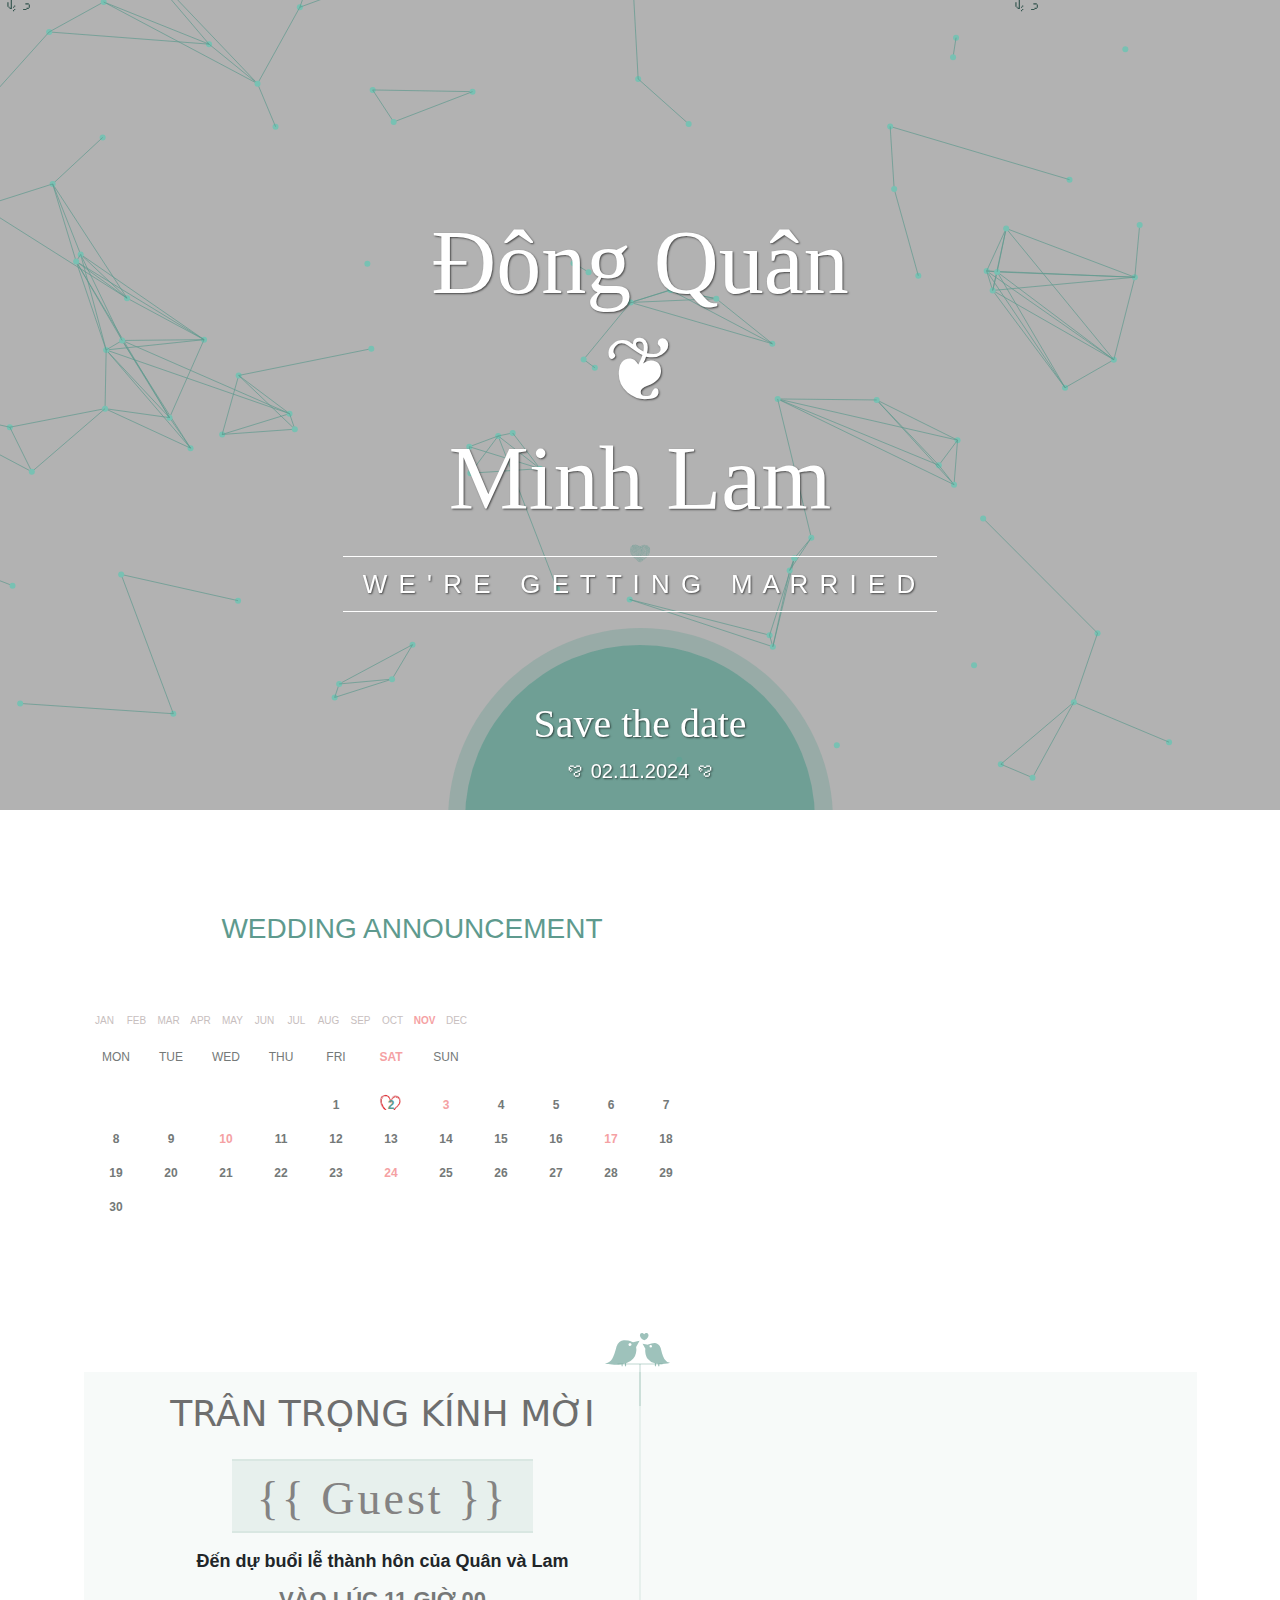
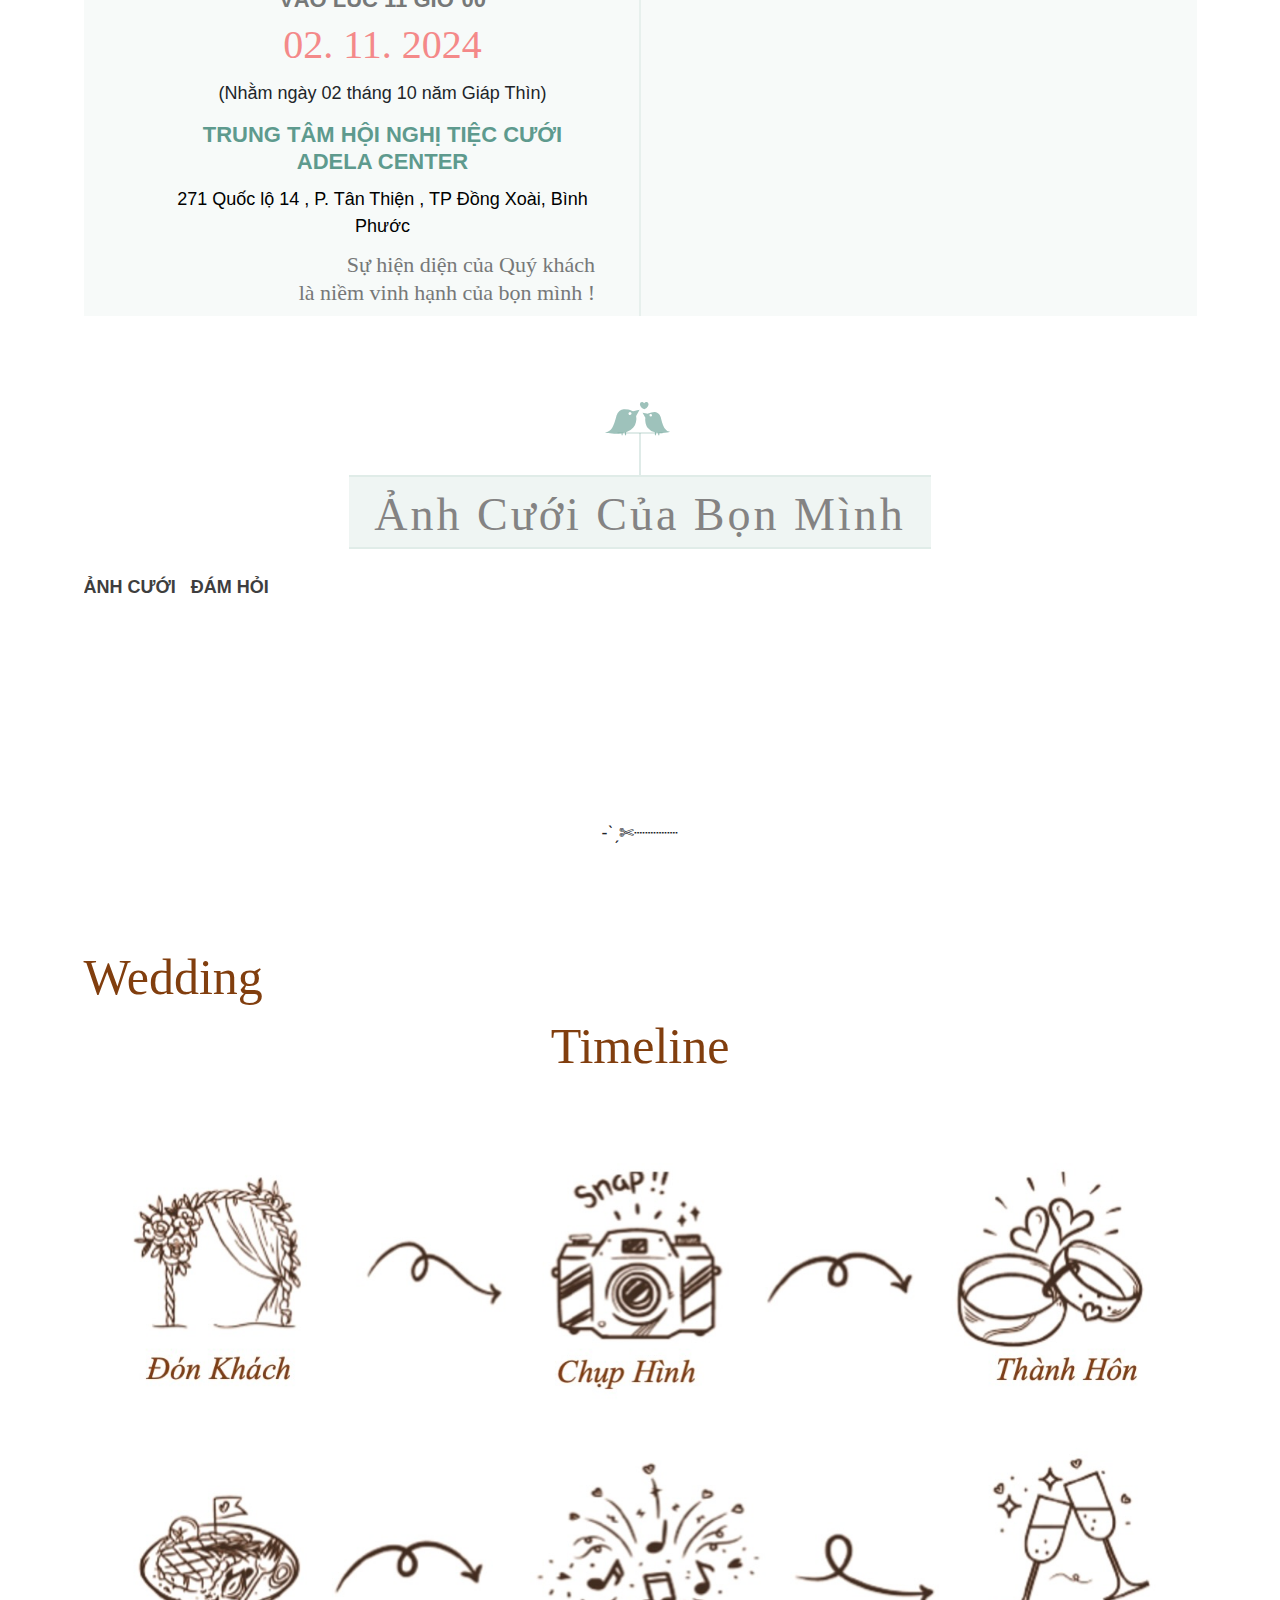
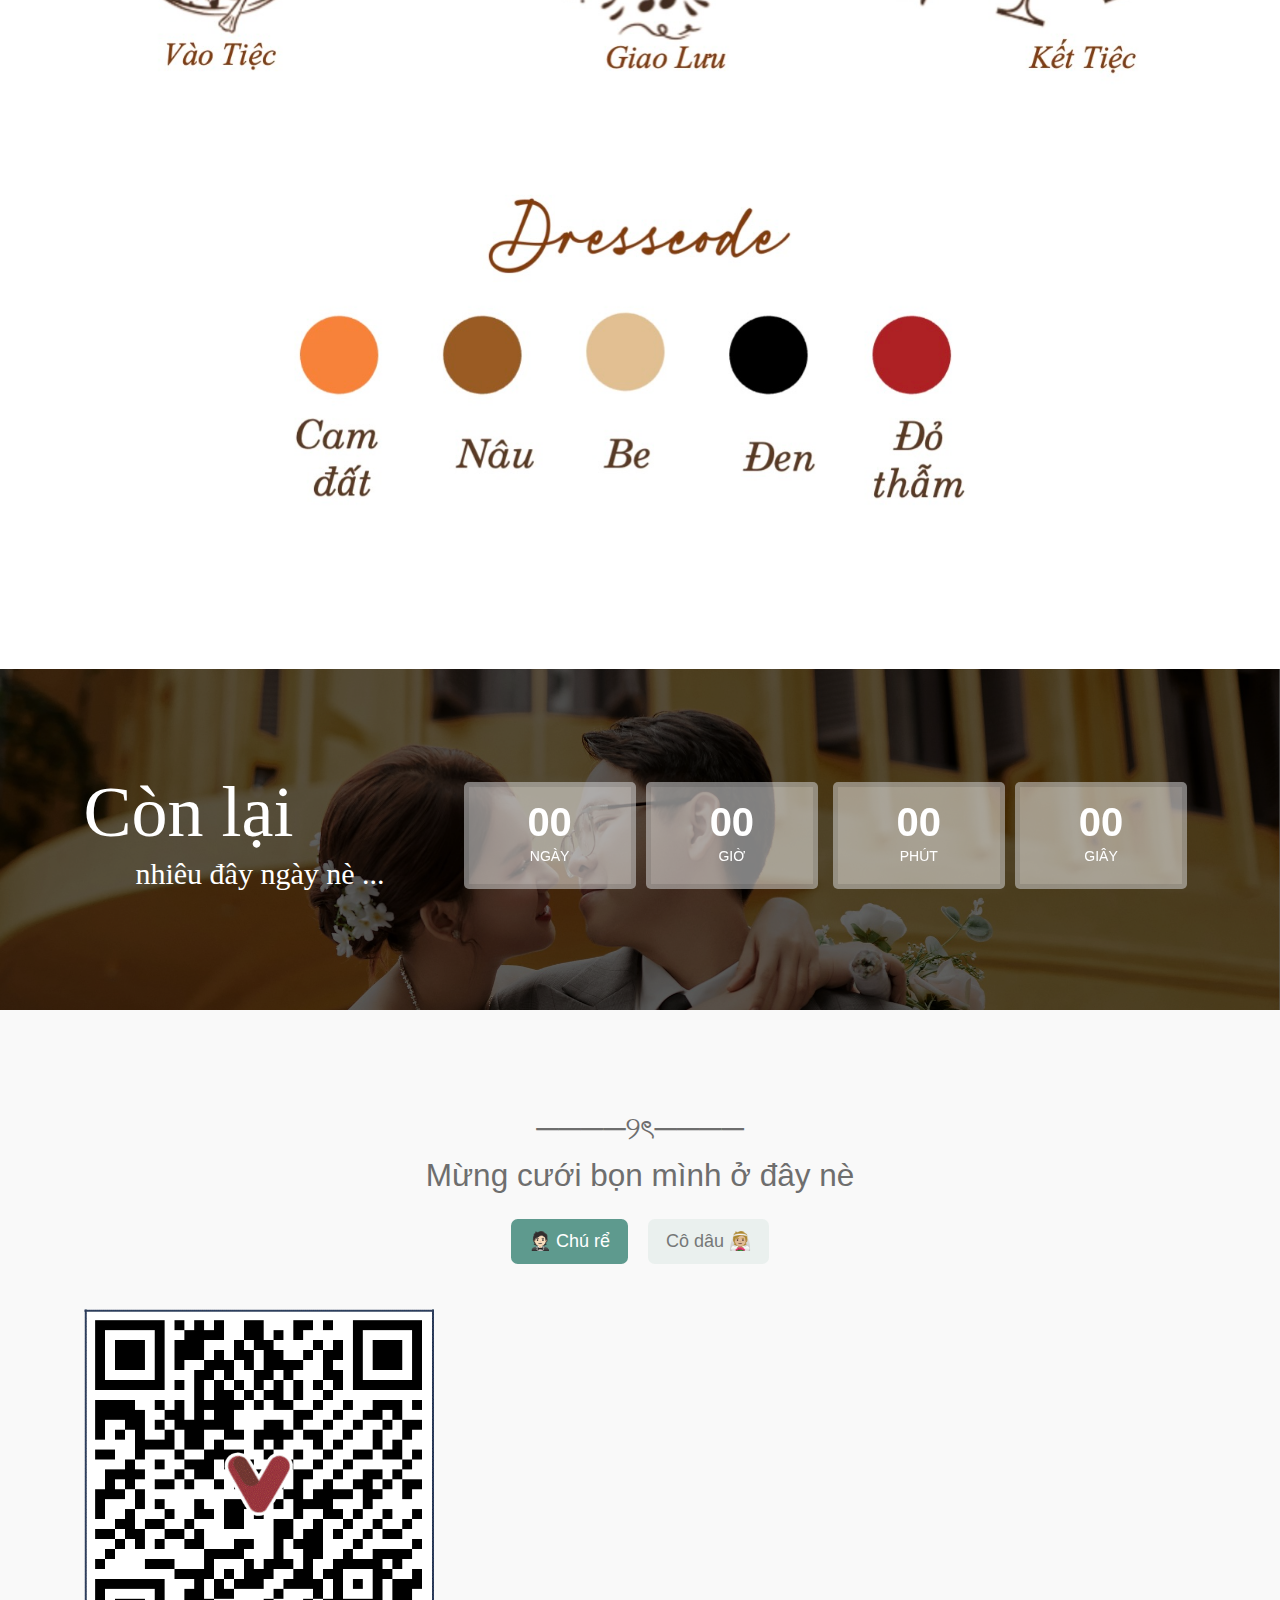
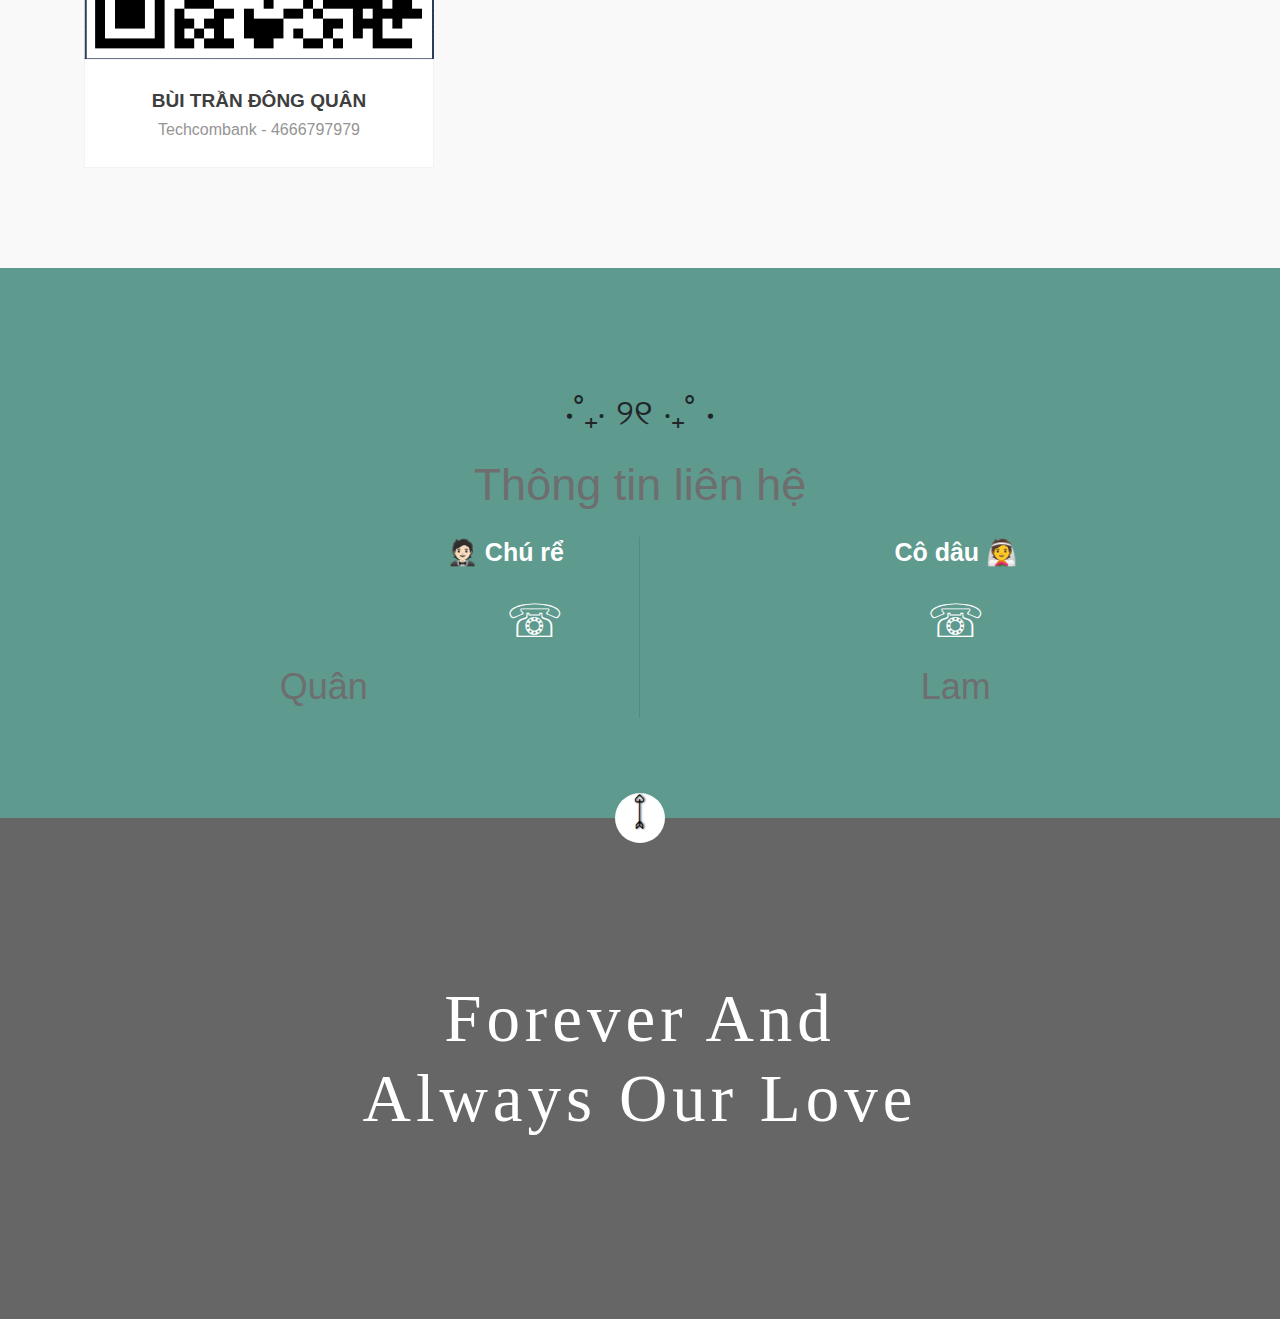
==== commit 7cde8d05: "done" ====
--- a/app/public/views/index-me.html
+++ b/app/public/views/index-me.html
@@ -303,7 +303,7 @@
                                 </div>
                                 <div class="col col-lg-6 mb-5">
                                     <div class="img-holder">
-                                        <img src="/public/images/gallery/img-1.jpg" alt="" class="img img-fluid">
+                                        <img src="/public/images/gallery/img-6.jpg" alt="" class="img img-fluid">
                                     </div>
                                 </div>
                             </div>
@@ -330,64 +330,49 @@
                     <div class="col col-xs-12 sortable-gallery">
                         <div class="gallery-filters">
                             <ul>
-                                <li><a data-filter="*" href="https://irsfoundation.com/tf/templates/wedding/lovely-wedding/lovely-wedding/index-9.html#" class="current">All</a></li>
-                                <li><a data-filter=".wedding" href="https://irsfoundation.com/tf/templates/wedding/lovely-wedding/lovely-wedding/index-9.html#">Wedding</a></li>
-                                <li><a data-filter=".ceremony" href="https://irsfoundation.com/tf/templates/wedding/lovely-wedding/lovely-wedding/index-9.html#">Ceremony</a></li>
-                                <li><a data-filter=".party" href="https://irsfoundation.com/tf/templates/wedding/lovely-wedding/lovely-wedding/index-9.html#">Party</a></li>
+                                <li><a data-filter=".wedding" href="https://irsfoundation.com/tf/templates/wedding/lovely-wedding/lovely-wedding/index-9.html#">Ảnh cưới</a></li>
+                                <li><a data-filter=".ceremony" href="https://irsfoundation.com/tf/templates/wedding/lovely-wedding/lovely-wedding/index-9.html#">Đám hỏi</a></li>
                             </ul>
                         </div>
 
                         <div class="gallery-container gallery-fancybox masonry-gallery" style="position: relative; height: 1048.98px;">
                             <div class="grid wedding" style="position: absolute; left: 0%; top: 0px;">
-                                <a href="/public/static/img-1(5).jpg" class="fancybox" data-fancybox-group="gall-1">
-                                    <img src="/public/static/img-1(5).jpg" alt="" class="img img-fluid">
+                                <a href="/public/images/gallery/img-3.jpg" class="fancybox" data-fancybox-group="gall-1">
+                                    <img src="/public/images/gallery/img-3.jpg" alt="" class="img img-fluid">
                                 </a>
                             </div>
-                            <div class="grid wedding ceremony" style="position: absolute; left: 33.247%; top: 0px;">
-                                <a href="/public/static/img-2(5).jpg" class="fancybox" data-fancybox-group="gall-1">
-                                    <img src="/public/static/img-2(5).jpg" alt="" class="img img-fluid">
+                            <div class="grid wedding " style="position: absolute; left: 66.5803%; top: 0px;">
+                                <a href="/public/images/gallery/img-5.jpg" class="fancybox" data-fancybox-group="gall-1">
+                                    <img src="/public/images/gallery/img-5.jpg" alt="" class="img img-fluid">
                                 </a>
                             </div>
-                            <div class="grid ceremony eudcation" style="position: absolute; left: 66.5803%; top: 0px;">
-                                <a href="/public/static/img-3(3).jpg" class="fancybox" data-fancybox-group="gall-1">
-                                    <img src="/public/static/img-3(3).jpg" alt="" class="img img-fluid">
+                            <div class="grid wedding" style="position: absolute; left: 0%; top: 262px;">
+                                <a href="/public/images/gallery/img-1.jpg" class="fancybox" data-fancybox-group="gall-1">
+                                    <img src="/public/images/gallery/img-1.jpg" alt="" class="img img-fluid">
                                 </a>
                             </div>
-                            <div class="grid wedding party" style="position: absolute; left: 0%; top: 262px;">
-                                <a href="/public/static/img-4(2).jpg" class="fancybox" data-fancybox-group="gall-1">
-                                    <img src="/public/static/img-4(2).jpg" alt="" class="img img-fluid">
+                            
+                            <div class="grid wedding" style="position: absolute; left: 33.247%; top: 293px;">
+                                <a href="/public/images/gallery/img-7.jpg" class="fancybox" data-fancybox-group="gall-1">
+                                    <img src="/public/images/gallery/img-7.jpg" alt="" class="img img-fluid">
                                 </a>
                             </div>
-                            <div class="grid ceremony" style="position: absolute; left: 33.247%; top: 293px;">
-                                <a href="/public/static/img-5(3).jpg" class="fancybox" data-fancybox-group="gall-1">
-                                    <img src="/public/static/img-5(3).jpg" alt="" class="img img-fluid">
+                            <div class="grid wedding" style="position: absolute; left: 33.247%; top: 0px;">
+                                <a href="/public/images/gallery/img-4.jpg" class="fancybox" data-fancybox-group="gall-1">
+                                    <img src="/public/images/gallery/img-4.jpg" alt="" class="img img-fluid">
                                 </a>
                             </div>
-                            <div class="grid party" style="position: absolute; left: 66.5803%; top: 373px;">
-                                <a href="/public/static/img-6(2).jpg" class="fancybox" data-fancybox-group="gall-1">
-                                    <img src="/public/static/img-6(2).jpg" alt="" class="img img-fluid">
-                                </a>
-                            </div>
-                            <div class="grid wedding" style="position: absolute; left: 33.247%; top: 629px;">
+                            
+                            <!-- <div class="grid wedding" style="position: absolute; left: 33.247%; top: 629px;">
                                 <a href="/public/static/img-7(1).jpg" class="fancybox" data-fancybox-group="gall-1">
                                     <img src="/public/static/img-7(1).jpg" alt="" class="img img-fluid">
                                 </a>
-                            </div>
-                            <div class="grid ceremony" style="position: absolute; left: 66.5803%; top: 636px;">
-                               <!--  <a href="images/gallery/img-8.jpg" class="fancybox" data-fancybox-group="gall-1">
-                                    <img src="images/gallery/img-8.jpg" alt class="img img-fluid">
-                                </a> -->
-                                <a href="https://www.youtube.com/embed/m5w5O9EW8Q0" data-type="iframe" class="video-play-btn">
-                                    <img src="/public/static/img-8(1).jpg" alt="" class="img img-fluid">
-                                    <i class="fa fa-play"></i>
-                                </a>
-
                             </div>
                             <div class="grid ceremony" style="position: absolute; left: 0%; top: 711px;">
                                 <a href="/public/static/img-9.jpg" class="fancybox" data-fancybox-group="gall-1">
                                     <img src="/public/static/img-9.jpg" alt="" class="img img-fluid">
                                 </a>
-                            </div>
+                            </div> -->
                         </div>
                     </div>
                 </div> <!-- end row -->
@@ -396,8 +381,8 @@
         <!-- end gallery-section -->
 
         <div class="container">
-            <div class="row content justify-content-center">
-                <img src="/public/images/break-line.png" alt="">
+            <div class="row content justify-content-center text-center" >
+                <span class="break-line">-ˋˏ✄┈┈┈┈</span>
             </div> 
         </div>
 
@@ -500,8 +485,8 @@
                 <div class="row">
                     <div class="col col-xs-12">
                         <div class="section-title">
-                            <div class="vertical-line"><span><i class="fi flaticon-two"></i></span></div>
-                            <h2>Gửi chút yêu thương đến</h2>
+                            <h3>────୨ৎ────</h3>
+                            <h3>Mừng cưới bọn mình ở đây nè</h3>
                         </div>
                     </div>
                 </div> <!-- end section-title -->
@@ -512,10 +497,13 @@
                             <div class="tablist">
                                 <ul class="nav nav-pills" id="pills-tab" role="tablist">
                                     <li class="nav-item" role="presentation">
-                                        <button class="nav-link active" id="pills-home-tab" data-bs-toggle="pill" data-bs-target="#groomsmen" type="button" role="tab" aria-controls="pills-home" aria-selected="true">Quân</button>
+                                        <button class="nav-link active" id="pills-home-tab" data-bs-toggle="pill" data-bs-target="#groomsmen" type="button" role="tab" aria-controls="pills-home" aria-selected="true">
+                                            🤵🏻 Chú rể
+                                        </button>
                                     </li>
                                     <li class="nav-item" role="presentation">
-                                        <button class="nav-link" id="pills-profile-tab" data-bs-toggle="pill" data-bs-target="#bridesmaid" type="button" role="tab" aria-controls="pills-profile" aria-selected="false" tabindex="-1">Lam</button>
+                                        <button class="nav-link" id="pills-profile-tab" data-bs-toggle="pill" data-bs-target="#bridesmaid" type="button" role="tab" 
+                                        aria-controls="pills-profile" aria-selected="false" tabindex="-1">Cô dâu 👰🏼</button>
                                     </li>
                                 </ul>
                             </div>
@@ -555,27 +543,37 @@
             </div> <!-- end container -->
         </section>
         <!-- end inportant-people-section -->
-
+        
         <!-- start getting-there-section -->
         <section class="getting-there-section section-padding">
             <div class="container">
-                <div class="row">
-                    <div class="col col-xs-12">
+
+                <div class="row content justify-content-center text-center mb-3 mt-3" >
+                    <span style="font-size: 36px !important">⋅˚₊‧ ୨୧ ‧₊˚ ⋅</span>
+                </div> 
+
+                <div class="row">
+                    <div class="col content col-xs-12">
                         <div class="section-title-white">
-                            <div class="vertical-line"><span><i class="fi flaticon-two"></i></span></div>
-                            <h2>Getting there</h2>
+                            <h1>Thông tin liên hệ</h1>
                         </div>
                     </div>
                 </div> <!-- end section-title -->
 
-                <div class="row content">
-                    <div class="col col-lg-6">
-                        <h3>Transportation</h3>
-                        <p> industry's standard dummy text ever since the 1500s, when an unknown printer took a galley of type and scrambled it to make a type specimen book. It has survived not only five centuries, but also the leap into electronic typesetting, remaining essentially unchanged. It was popularised in the 1960s</p>
-                    </div>
-                    <div class="col col-lg-6">
-                        <h3>Accommodations</h3>
-                        <p> industry's standard dummy text ever since the 1500s, when an unknown printer took a galley of type and scrambled it to make a type specimen book. It has survived not only five centuries, but also the leap into electronic typesetting, remaining essentially unchanged. It was popularised in the 1960s</p>
+                <div class="row content text-center">
+                    <div class="col col-6">
+                        <h3>🤵🏻 Chú rể</h3>
+                        <a href="tel:+84835401439"
+                        style="font-size:46px !important; color: white !important;"> ☏ </a>
+                        <h2 class="text-center name-highlight mt-2">Quân</h2>
+                        
+                    </div>
+                    <div class="col col-6">
+                        <h3>Cô dâu 👰</h3>
+                        <a href="tel:+0856239579"
+                        style="font-size:46px !important; color: white !important;"> ☏ </a>
+                        <h2 class="text-center name-highlight mt-2">Lam</h2>
+                    
                     </div>
                 </div> <!-- end row -->
             </div> <!-- end container -->
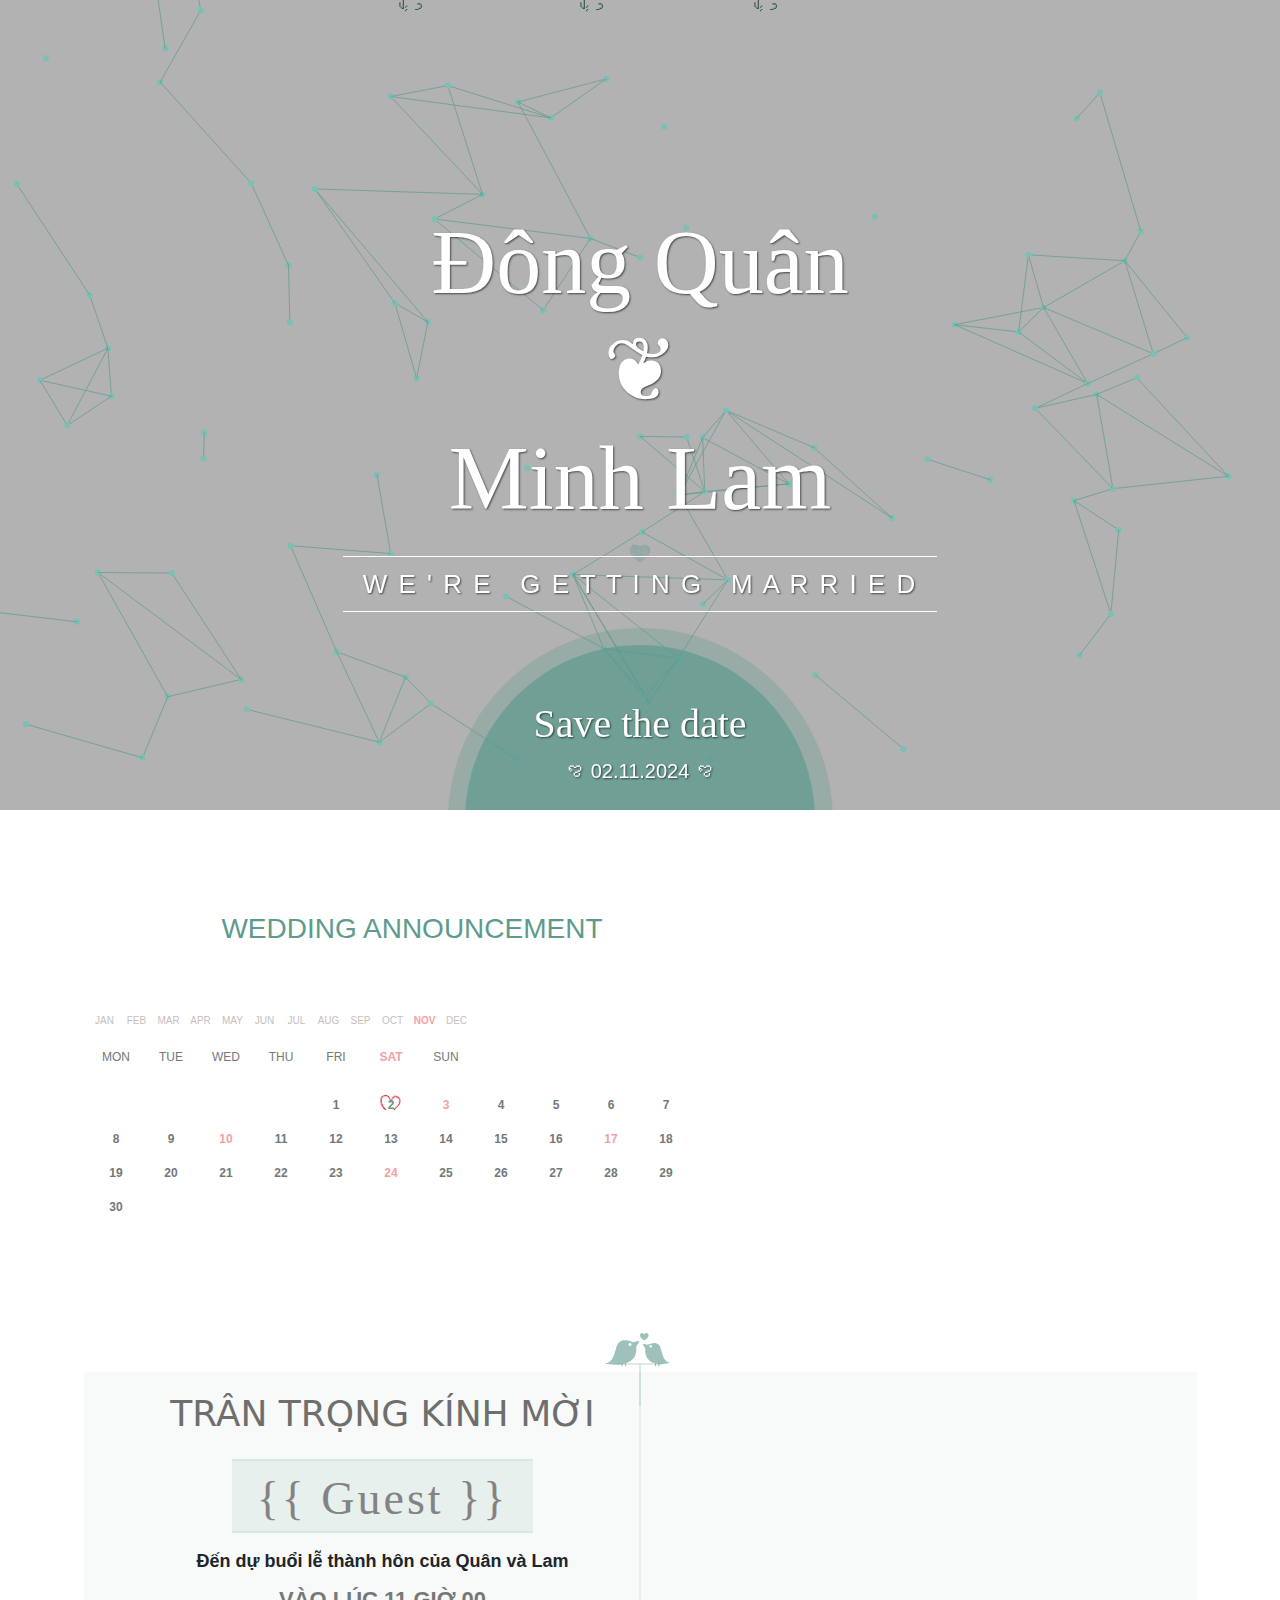
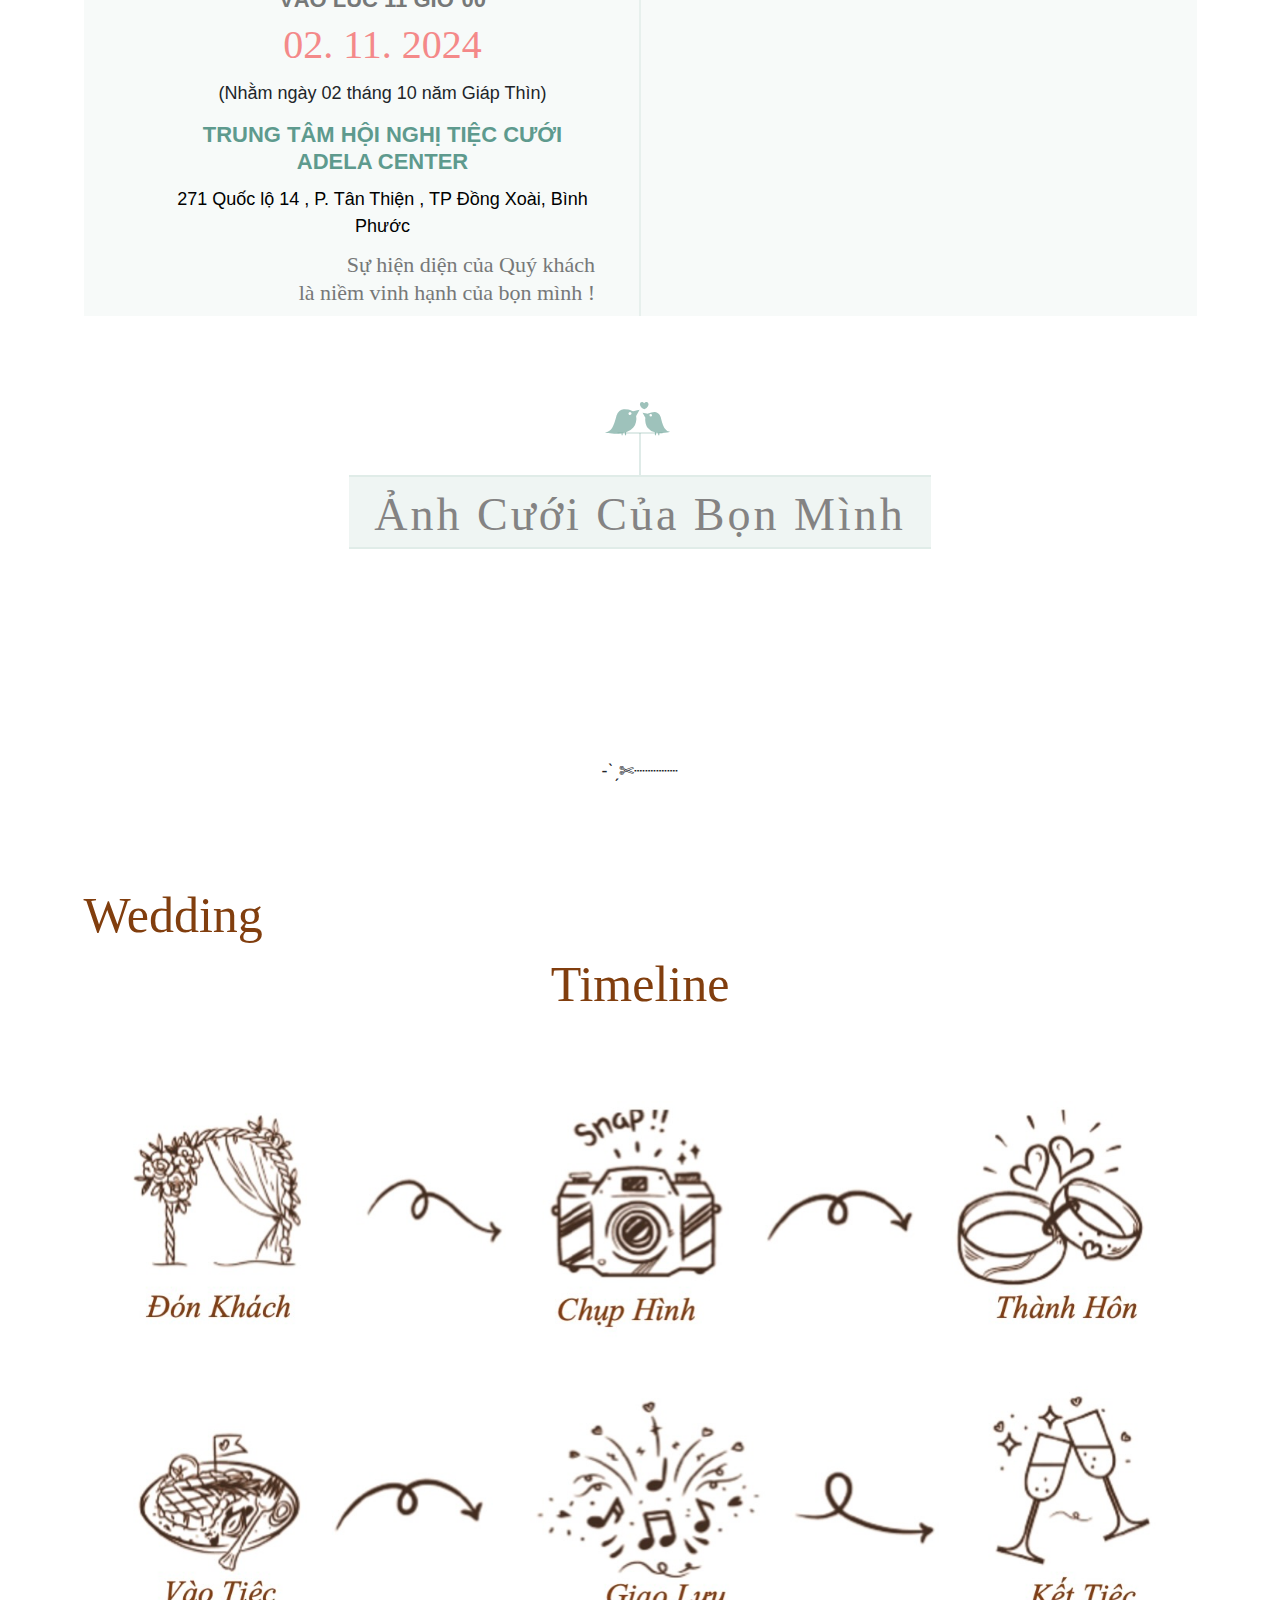
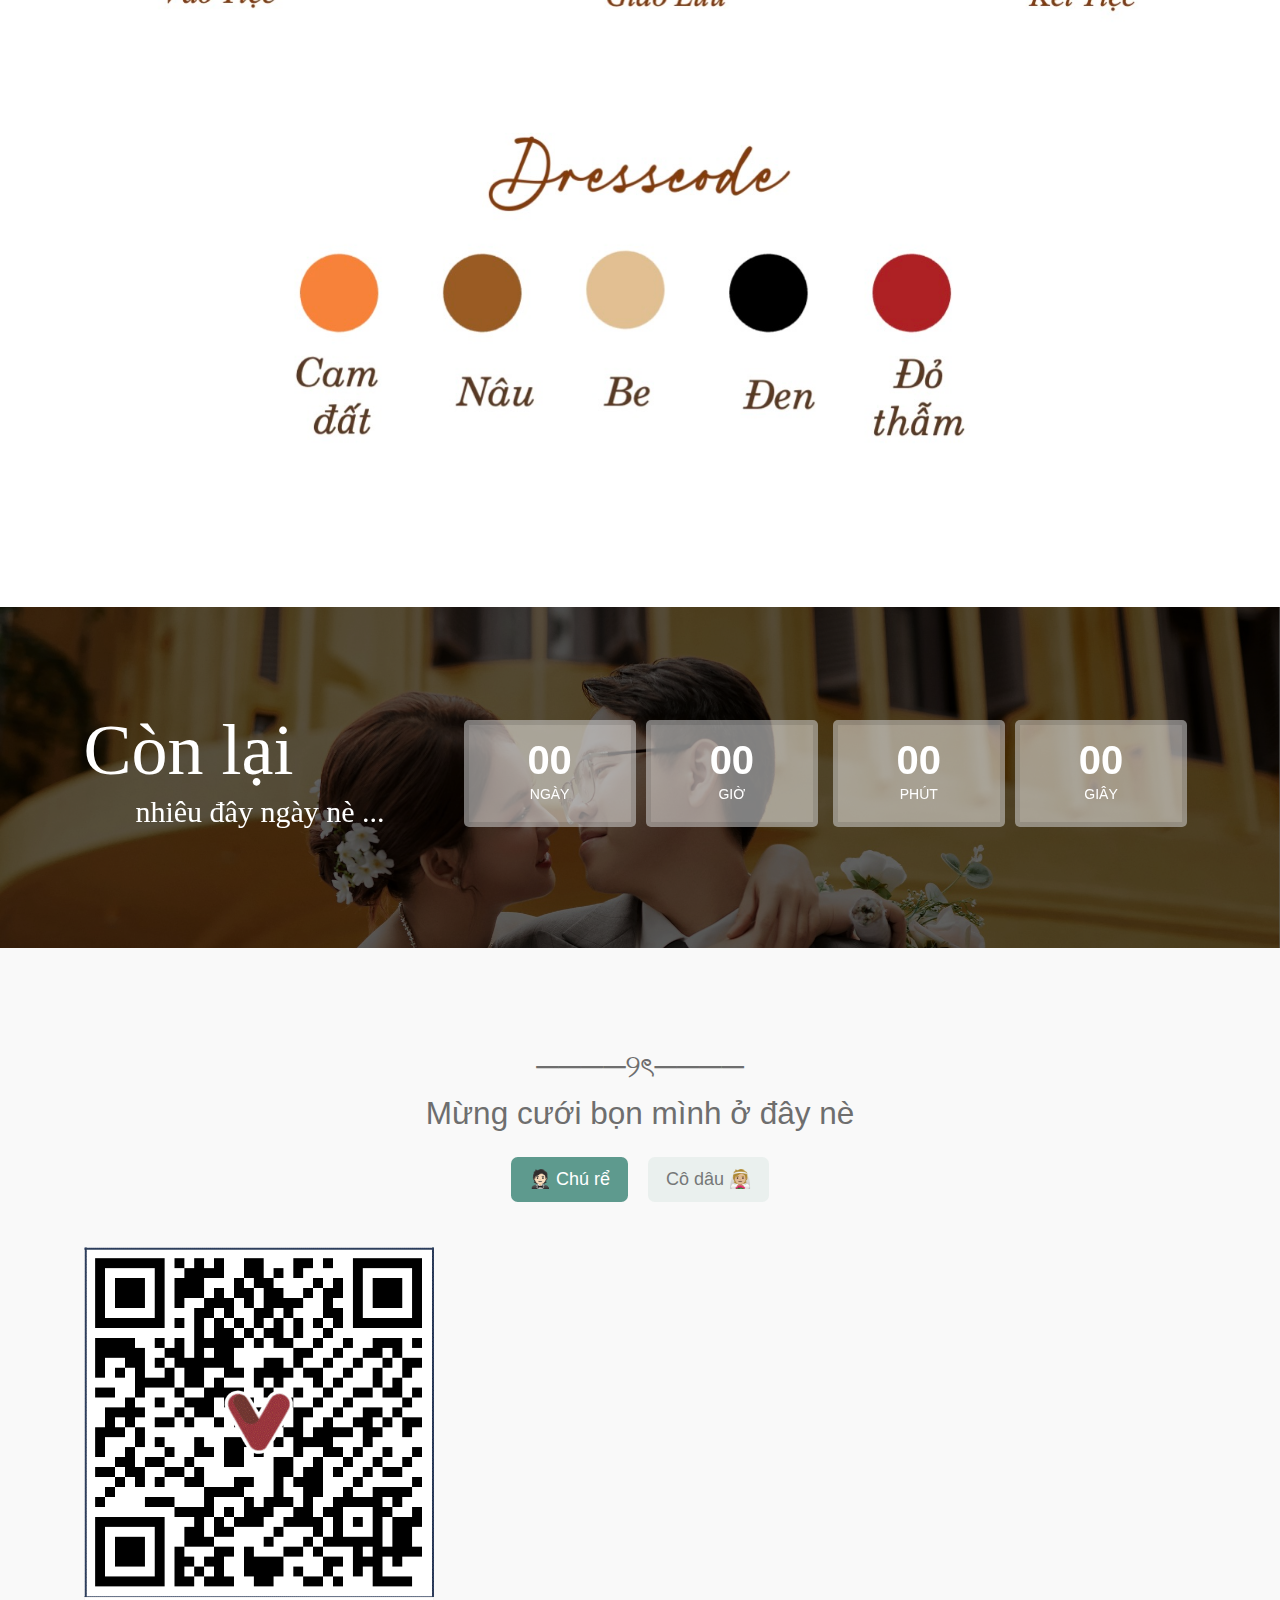
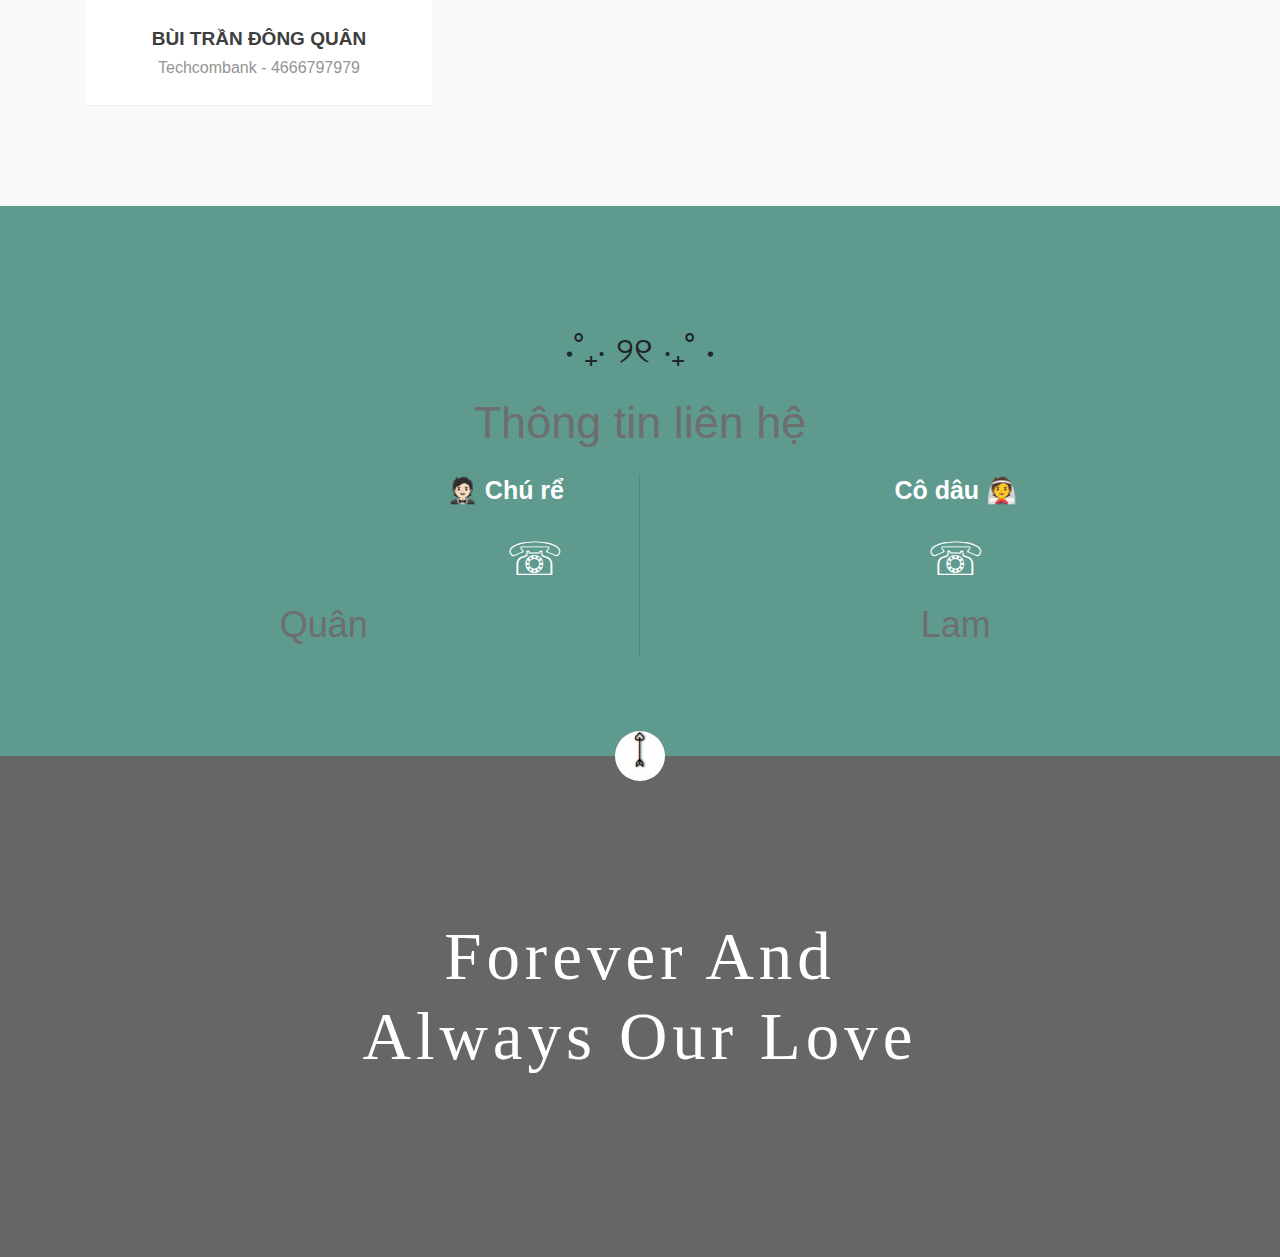
==== commit 90fa551c: "fix" ====
--- a/app/public/views/index-me.html
+++ b/app/public/views/index-me.html
@@ -328,7 +328,7 @@
 
                 <div class="row">
                     <div class="col col-xs-12 sortable-gallery">
-                        <div class="gallery-filters">
+                        <div class="gallery-filters d-none">
                             <ul>
                                 <li><a data-filter=".wedding" href="https://irsfoundation.com/tf/templates/wedding/lovely-wedding/lovely-wedding/index-9.html#">Ảnh cưới</a></li>
                                 <li><a data-filter=".ceremony" href="https://irsfoundation.com/tf/templates/wedding/lovely-wedding/lovely-wedding/index-9.html#">Đám hỏi</a></li>
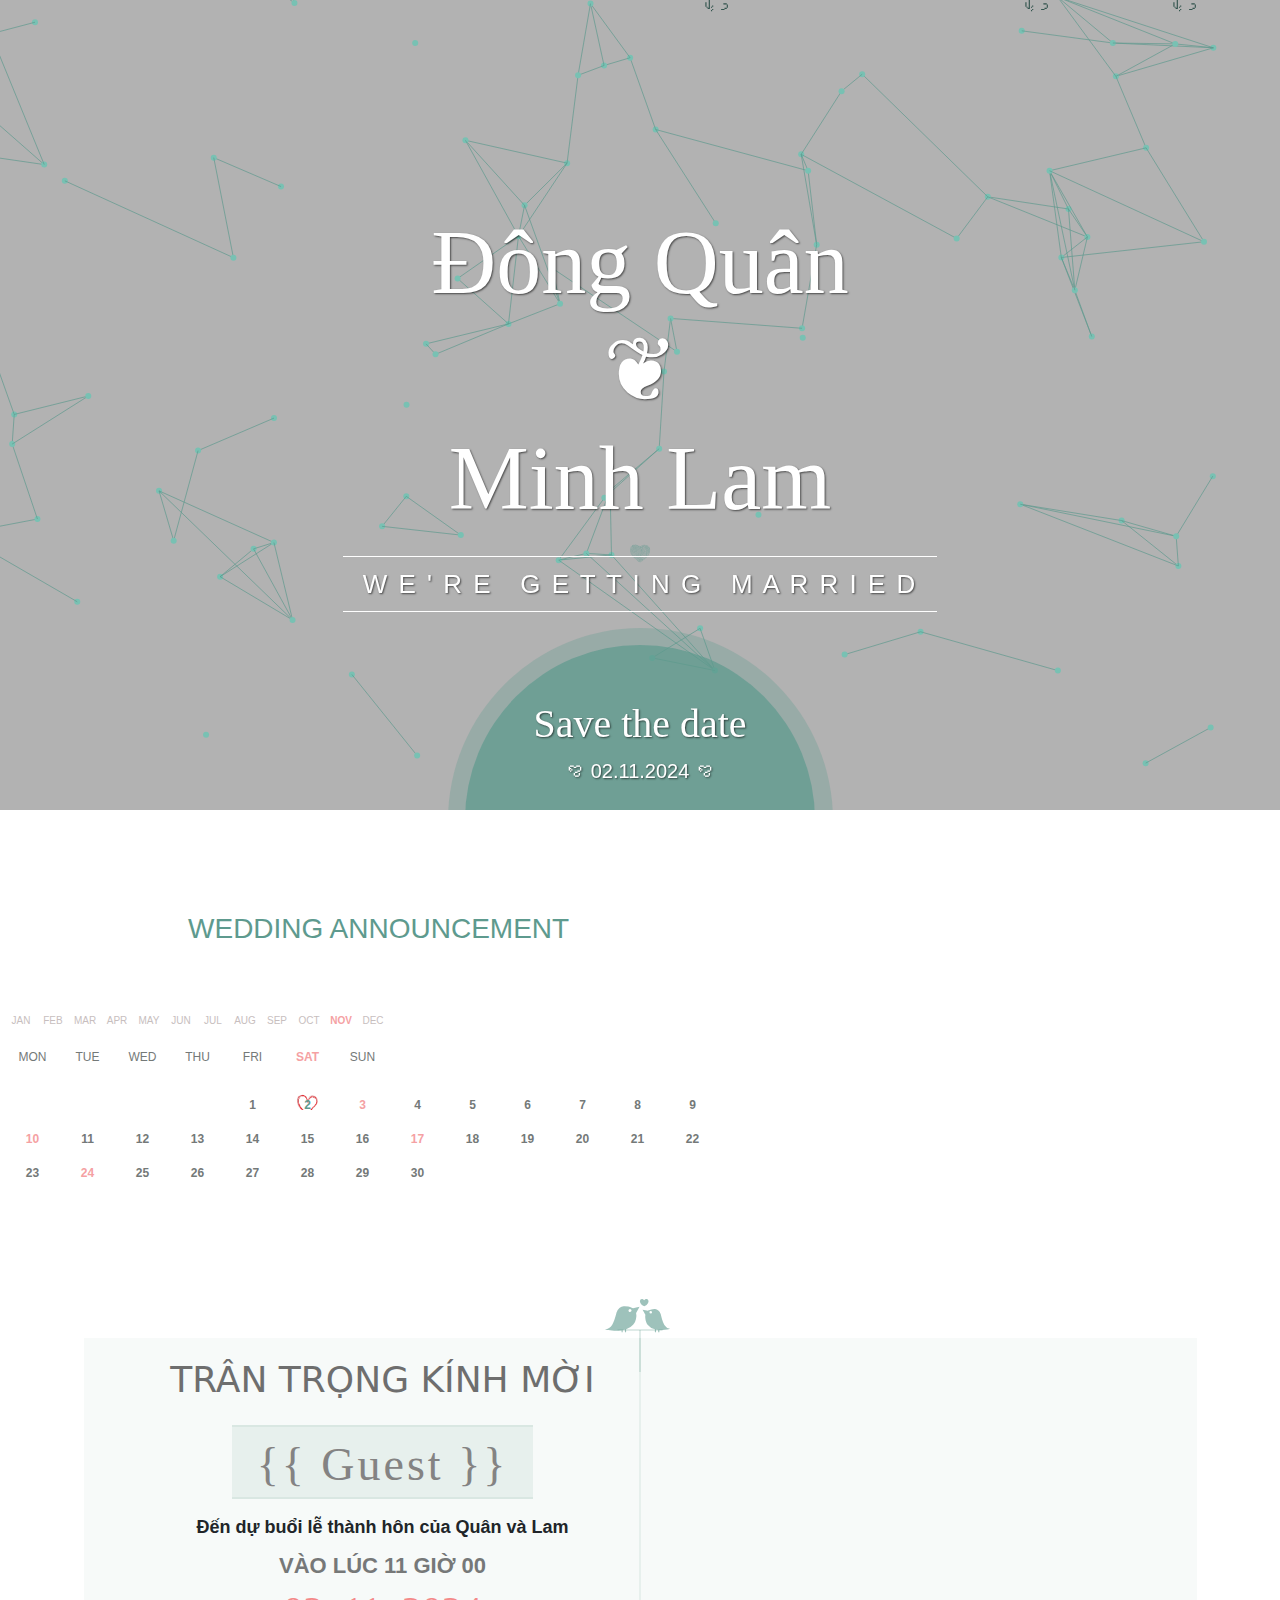
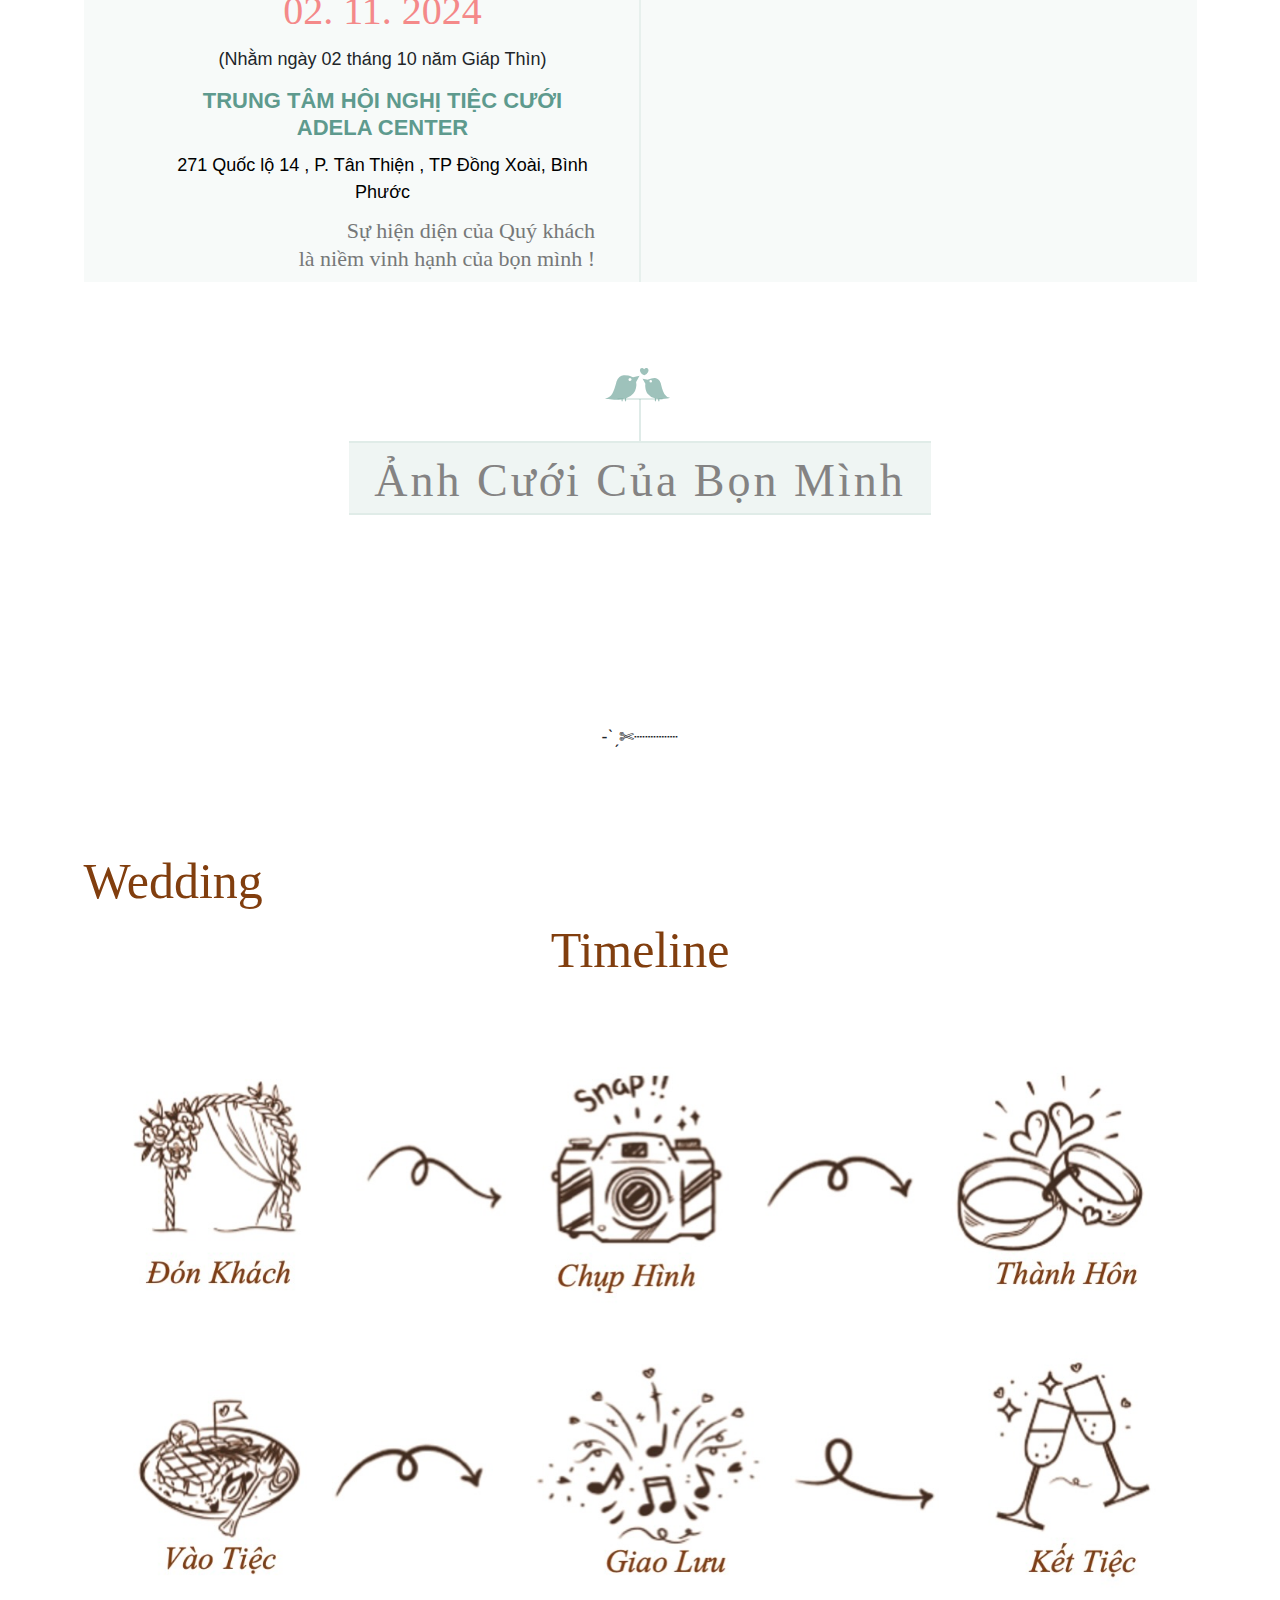
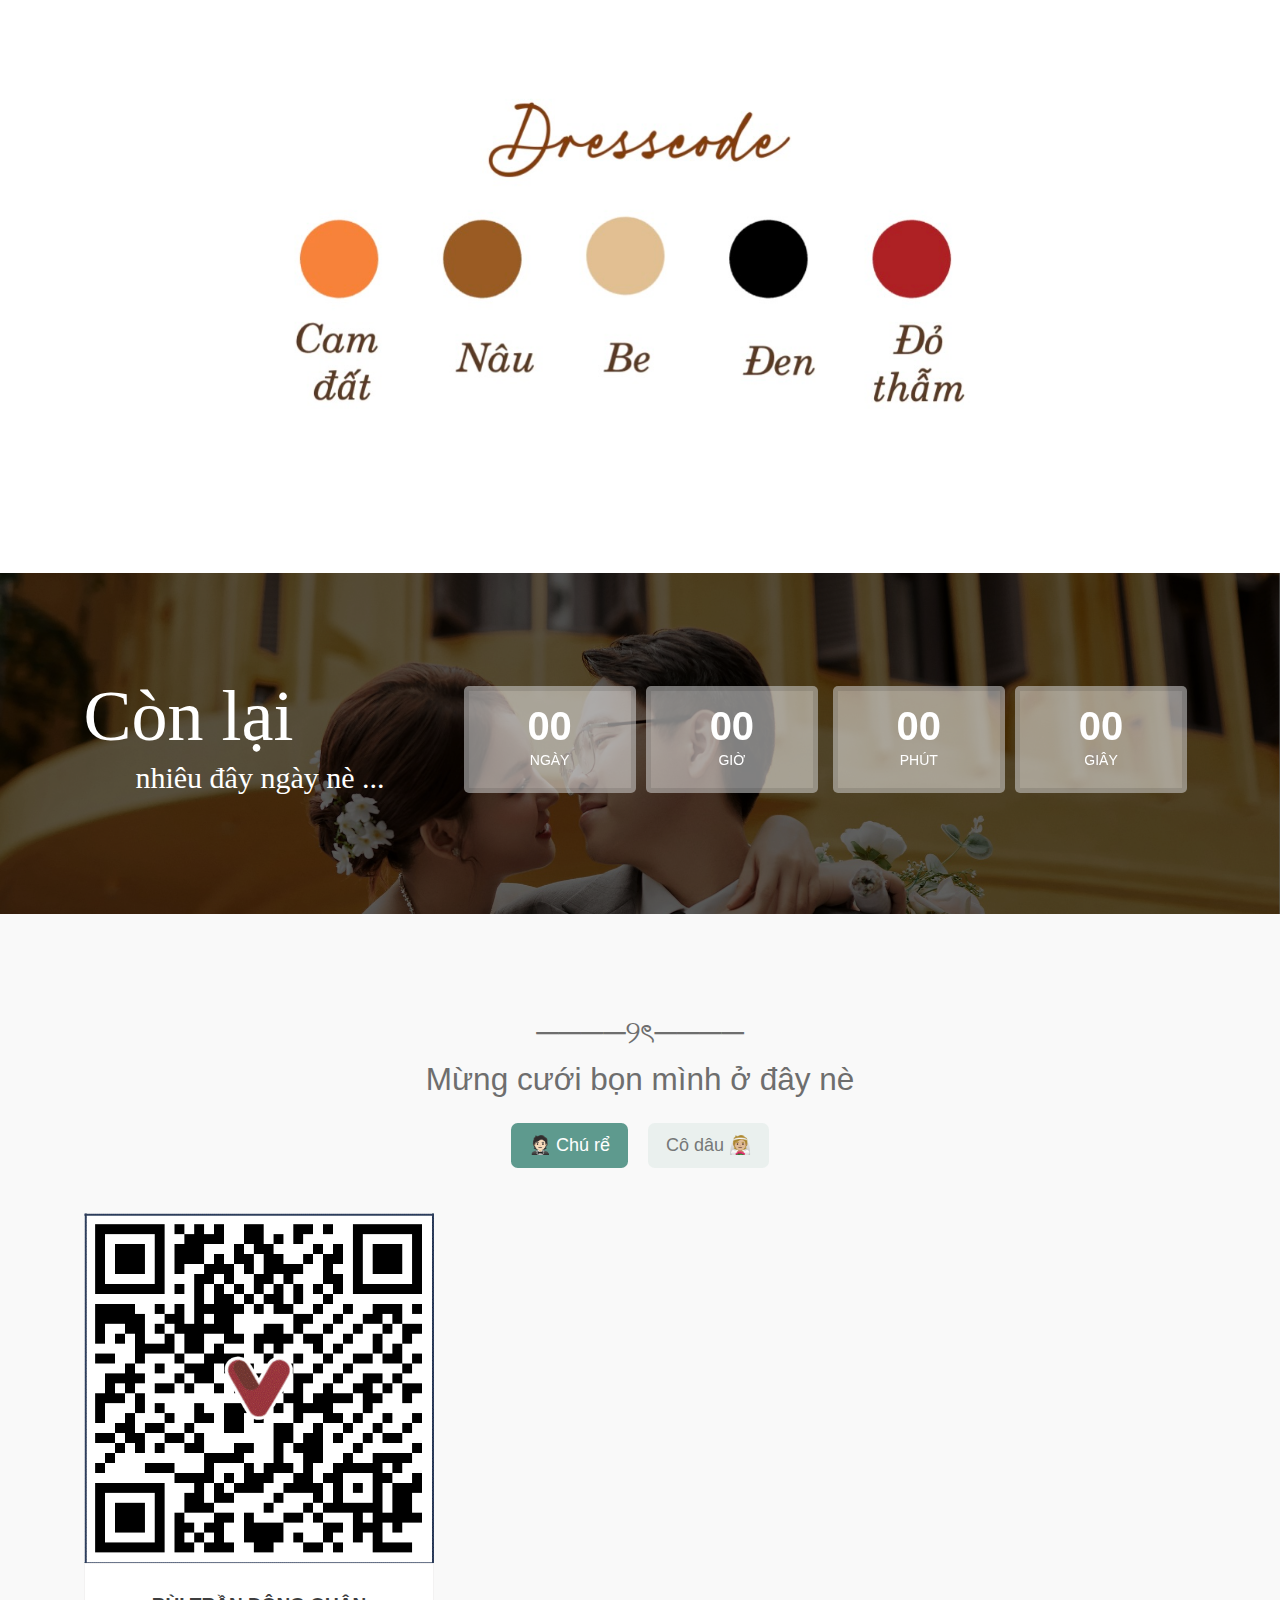
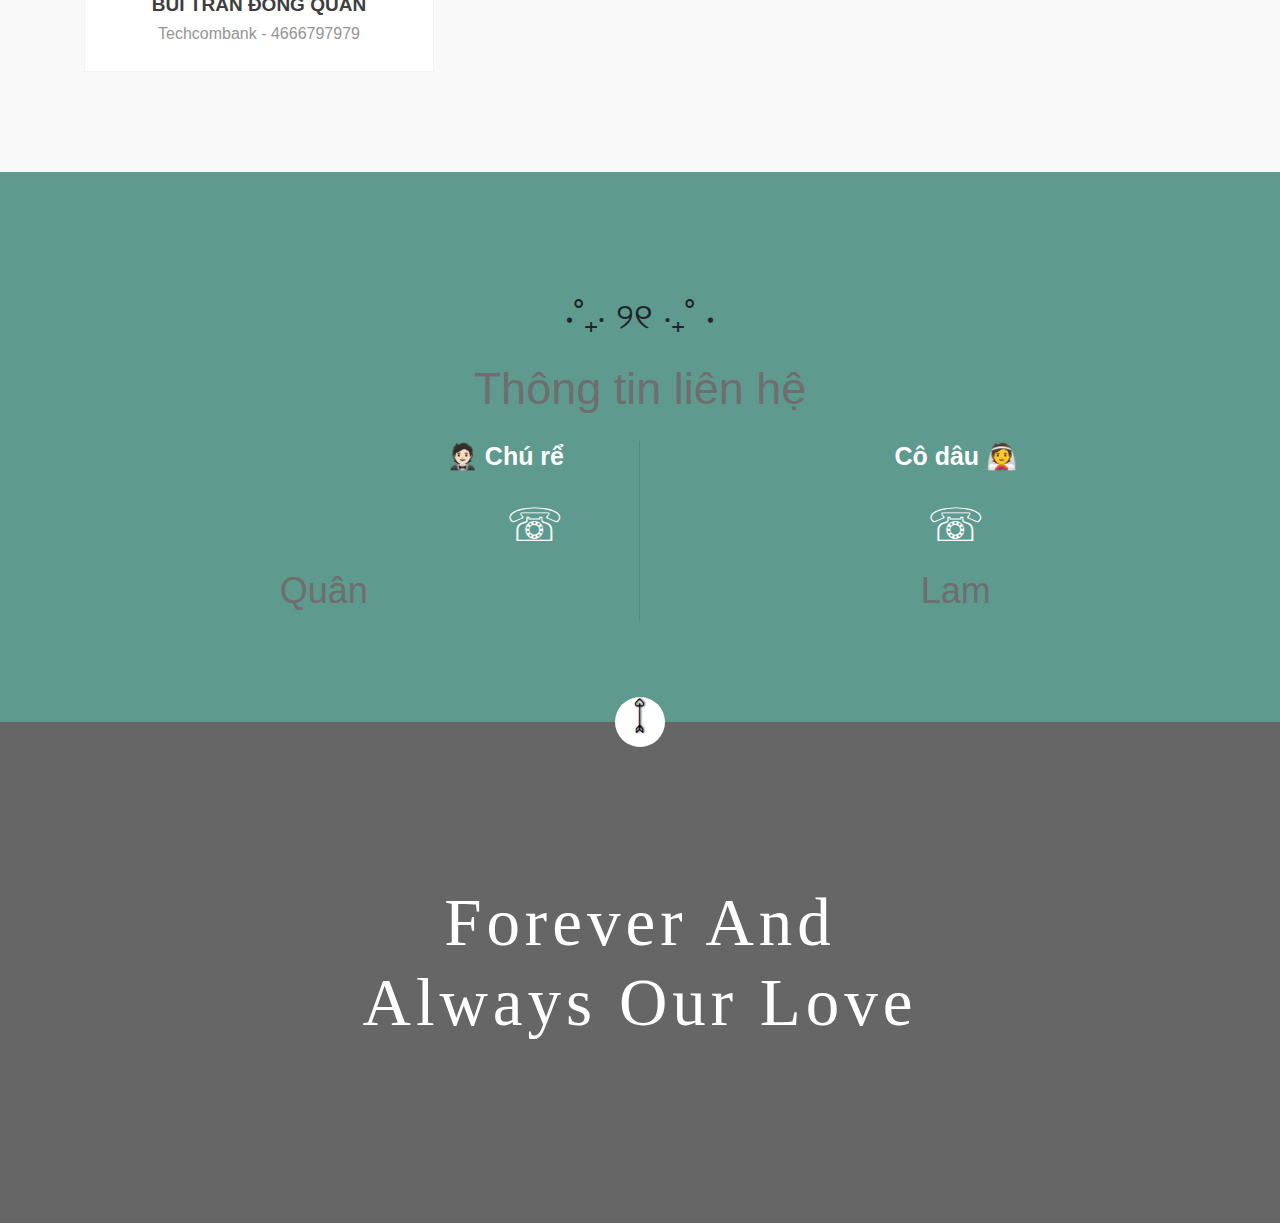
==== commit afd95152: "[ADD] fix" ====
--- a/app/public/views/index-me.html
+++ b/app/public/views/index-me.html
@@ -71,7 +71,7 @@
     <div class="page-wrapper">
 
         <!-- start preloader -->
-        <div class="preloader" style="dxisplay: none;">
+        <div class="preloader" style="display: none;">
             <div class="inner">
                 <span class="icon"><i class="fi flaticon-two"></i></span>
             </div>
@@ -161,69 +161,66 @@
         </header> -->
         <!-- end of header -->
 
-        <section class="getting-there-section section-padding white-bg">
-            <div class="container">
-                <div class="calendar row ml-3 mr-3">
-                    <div class="col rightCol col-12">
-                        <div class="content">
-                            <h2 class="title text-center">Wedding Announcement</h2>
-                            <ul class="months">
-                                <li><a href="#" title="Jan" data-value="1">Jan</a></li>
-                                <li><a href="#" title="Feb" data-value="2">Feb</a></li>
-                                <li><a href="#" title="Mar" data-value="3">Mar</a></li>
-                                <li><a href="#" title="Apr" data-value="4">Apr</a></li>
-                                <li><a href="#" title="May" data-value="5">May</a></li>
-                                <li><a href="#" title="Jun" data-value="6">Jun</a></li>
-                                <li><a href="#" title="Jul" data-value="7">Jul</a></li>
-                                <li><a href="#" title="Aug" data-value="8">Aug</a></li>
-                                <li><a href="#" title="Sep" data-value="9" >Sep</a></li>
-                                <li><a href="#" title="Oct" data-value="10">Oct</a></li>
-                                <li><a href="#" title="Nov" data-value="11" class="selected">Nov</a></li>
-                                <li><a href="#" title="Dec" data-value="12">Dec</a></li>
-                            </ul>
-                            <div class="clearfix"></div>
-                            <ul class="weekday">
-                                <li><a href="#" title="Mon" data-value="1">Mon</a></li>
-                                <li><a href="#" title="Tue" data-value="2">Tue</a></li>
-                                <li><a href="#" title="Wed" data-value="3">Wed</a></li>
-                                <li><a href="#" title="Thu" data-value="4">Thu</a></li>
-                                <li><a href="#" title="Fri" data-value="5">Fri</a></li>
-                                <li><a href="#" title="Say" data-value="6" class="selected">Sat</a></li>
-                                <li><a href="#" title="Sun" data-value="7">Sun</a></li>
-                            </ul>
-                            <div class="clearfix"></div>
-                            <ul class="days">
-                                <script>
-                                    for( var _i = -3; _i <= 31; _i += 1 ){
-                                        var _addClass = '';
-                                        if( _i === 2 ){ _addClass = ' class="selected"'; }
-                                        
-                                        switch( _i ){
-                                            case 3:
-                                            case 10:
-                                            case 17:
-                                            case 24:
-                                                _addClass = ' class="event"';
-                                            break;
-                                        }
-                                        if (_i >= 1 && _i < 31) {
-                                            document.write( '<li><a href="#" title="'+_i+'" data-value="'+_i+'"'+_addClass+'>'+_i+'</a></li>' );
-                                        } else {
-                                            document.write( '<li><a href="#" title="'+_i+'" data-value="'+_i+'"'+_addClass+'></a></li>' );
-                                        }
-                                        
+        <section class="getting-there-section section-padding white-bg" style="visibility: visible; animation-duration: 1s; animation-name: slideInUp;">
+            <div class="calendar row ml-3 mr-3">
+                <div class="col rightCol col-12">
+                    <div class="content">
+                        <h2 class="title text-center">Wedding Announcement</h2>
+                        <ul class="months">
+                            <li><a href="#" title="Jan" data-value="1">Jan</a></li>
+                            <li><a href="#" title="Feb" data-value="2">Feb</a></li>
+                            <li><a href="#" title="Mar" data-value="3">Mar</a></li>
+                            <li><a href="#" title="Apr" data-value="4">Apr</a></li>
+                            <li><a href="#" title="May" data-value="5">May</a></li>
+                            <li><a href="#" title="Jun" data-value="6">Jun</a></li>
+                            <li><a href="#" title="Jul" data-value="7">Jul</a></li>
+                            <li><a href="#" title="Aug" data-value="8">Aug</a></li>
+                            <li><a href="#" title="Sep" data-value="9" >Sep</a></li>
+                            <li><a href="#" title="Oct" data-value="10">Oct</a></li>
+                            <li><a href="#" title="Nov" data-value="11" class="selected">Nov</a></li>
+                            <li><a href="#" title="Dec" data-value="12">Dec</a></li>
+                        </ul>
+                        <div class="clearfix"></div>
+                        <ul class="weekday">
+                            <li><a href="#" title="Mon" data-value="1">Mon</a></li>
+                            <li><a href="#" title="Tue" data-value="2">Tue</a></li>
+                            <li><a href="#" title="Wed" data-value="3">Wed</a></li>
+                            <li><a href="#" title="Thu" data-value="4">Thu</a></li>
+                            <li><a href="#" title="Fri" data-value="5">Fri</a></li>
+                            <li><a href="#" title="Say" data-value="6" class="selected">Sat</a></li>
+                            <li><a href="#" title="Sun" data-value="7">Sun</a></li>
+                        </ul>
+                        <div class="clearfix"></div>
+                        <ul class="days">
+                            <script>
+                                for( var _i = -3; _i <= 31; _i += 1 ){
+                                    var _addClass = '';
+                                    if( _i === 2 ){ _addClass = ' class="selected"'; }
+                                    
+                                    switch( _i ){
+                                        case 3:
+                                        case 10:
+                                        case 17:
+                                        case 24:
+                                            _addClass = ' class="event"';
+                                        break;
                                     }
-                                </script>
-                            </ul>
-                            <div class="clearfix"></div>
-                        </div>
-                    </div>
-        
-                    <div class="clearfix"></div>
-        
+                                    if (_i >= 1 && _i < 31) {
+                                        document.write( '<li><a href="#" title="'+_i+'" data-value="'+_i+'"'+_addClass+'>'+_i+'</a></li>' );
+                                    } else {
+                                        document.write( '<li><a href="#" title="'+_i+'" data-value="'+_i+'"'+_addClass+'></a></li>' );
+                                    }
+                                    
+                                }
+                            </script>
+                        </ul>
+                        <div class="clearfix"></div>
+                    </div>
                 </div>
+    
+                <div class="clearfix"></div>
+    
             </div>
-
         </section>
 		
 
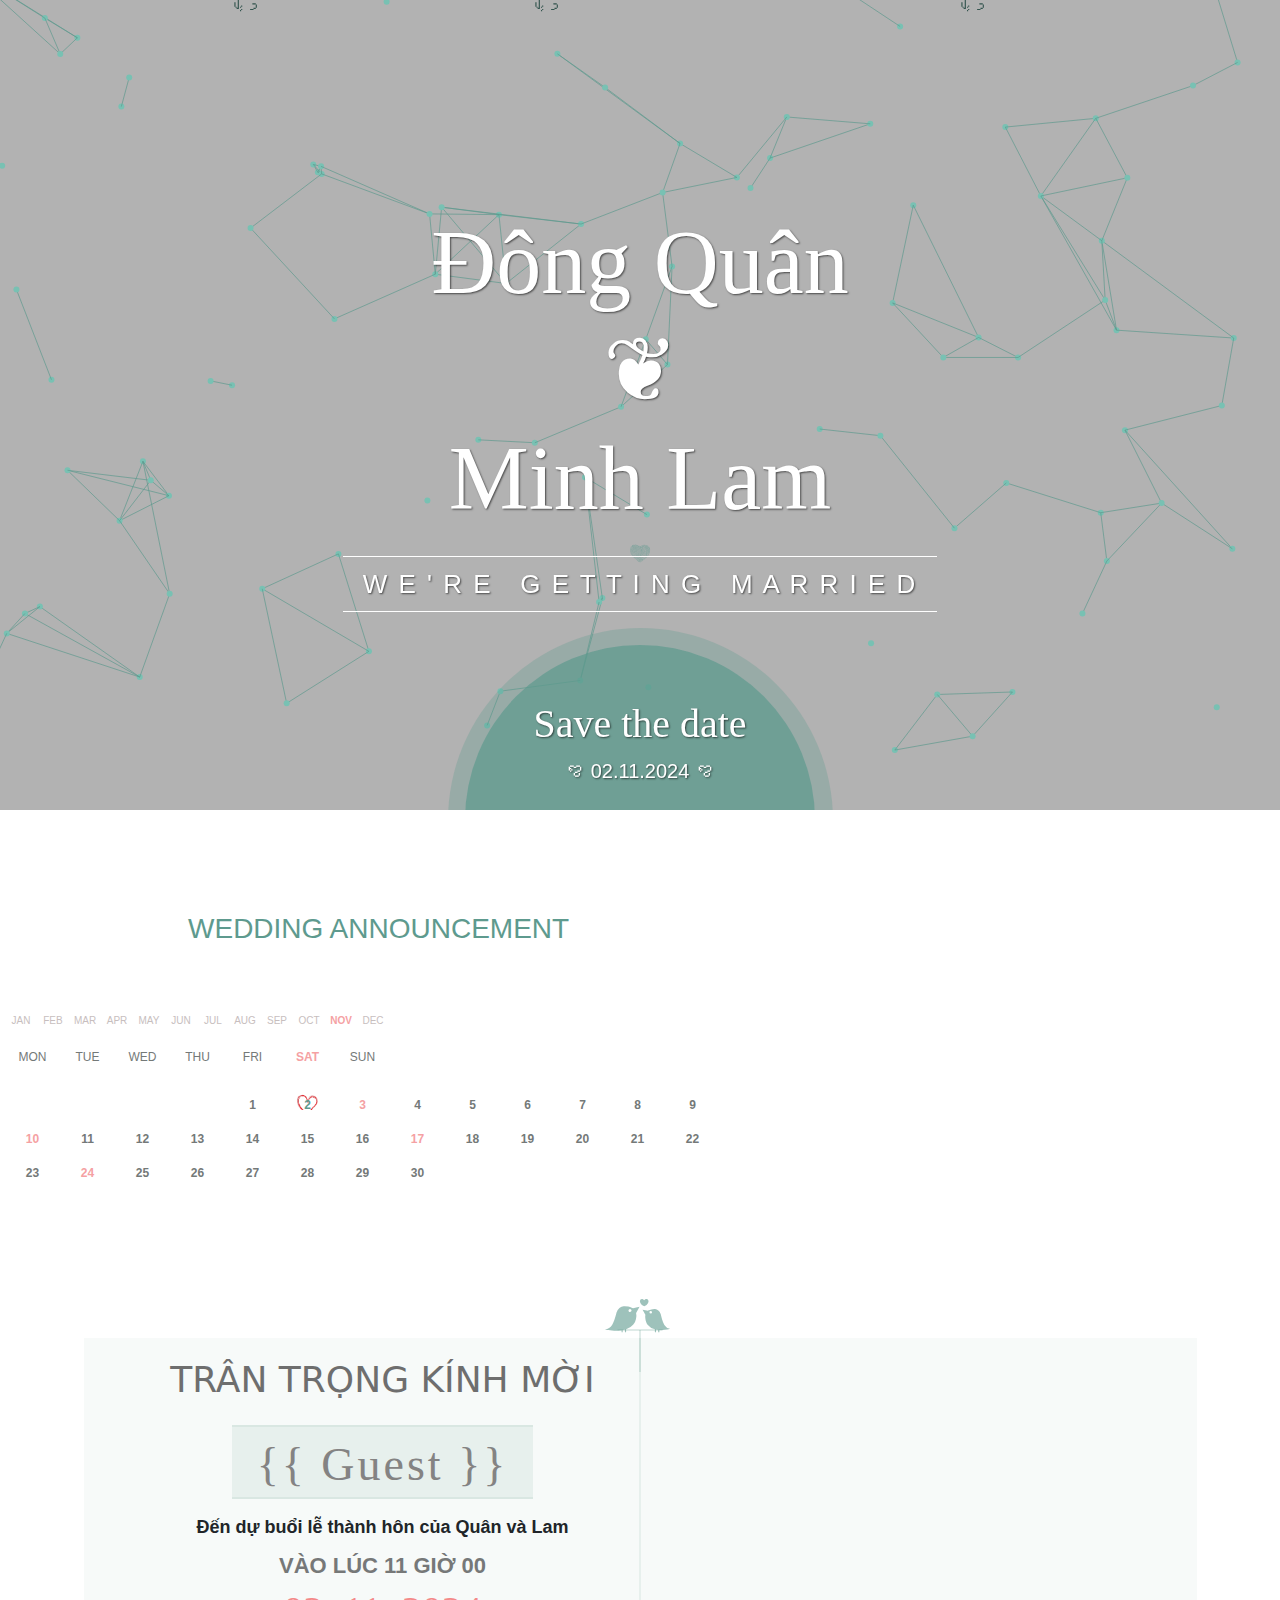
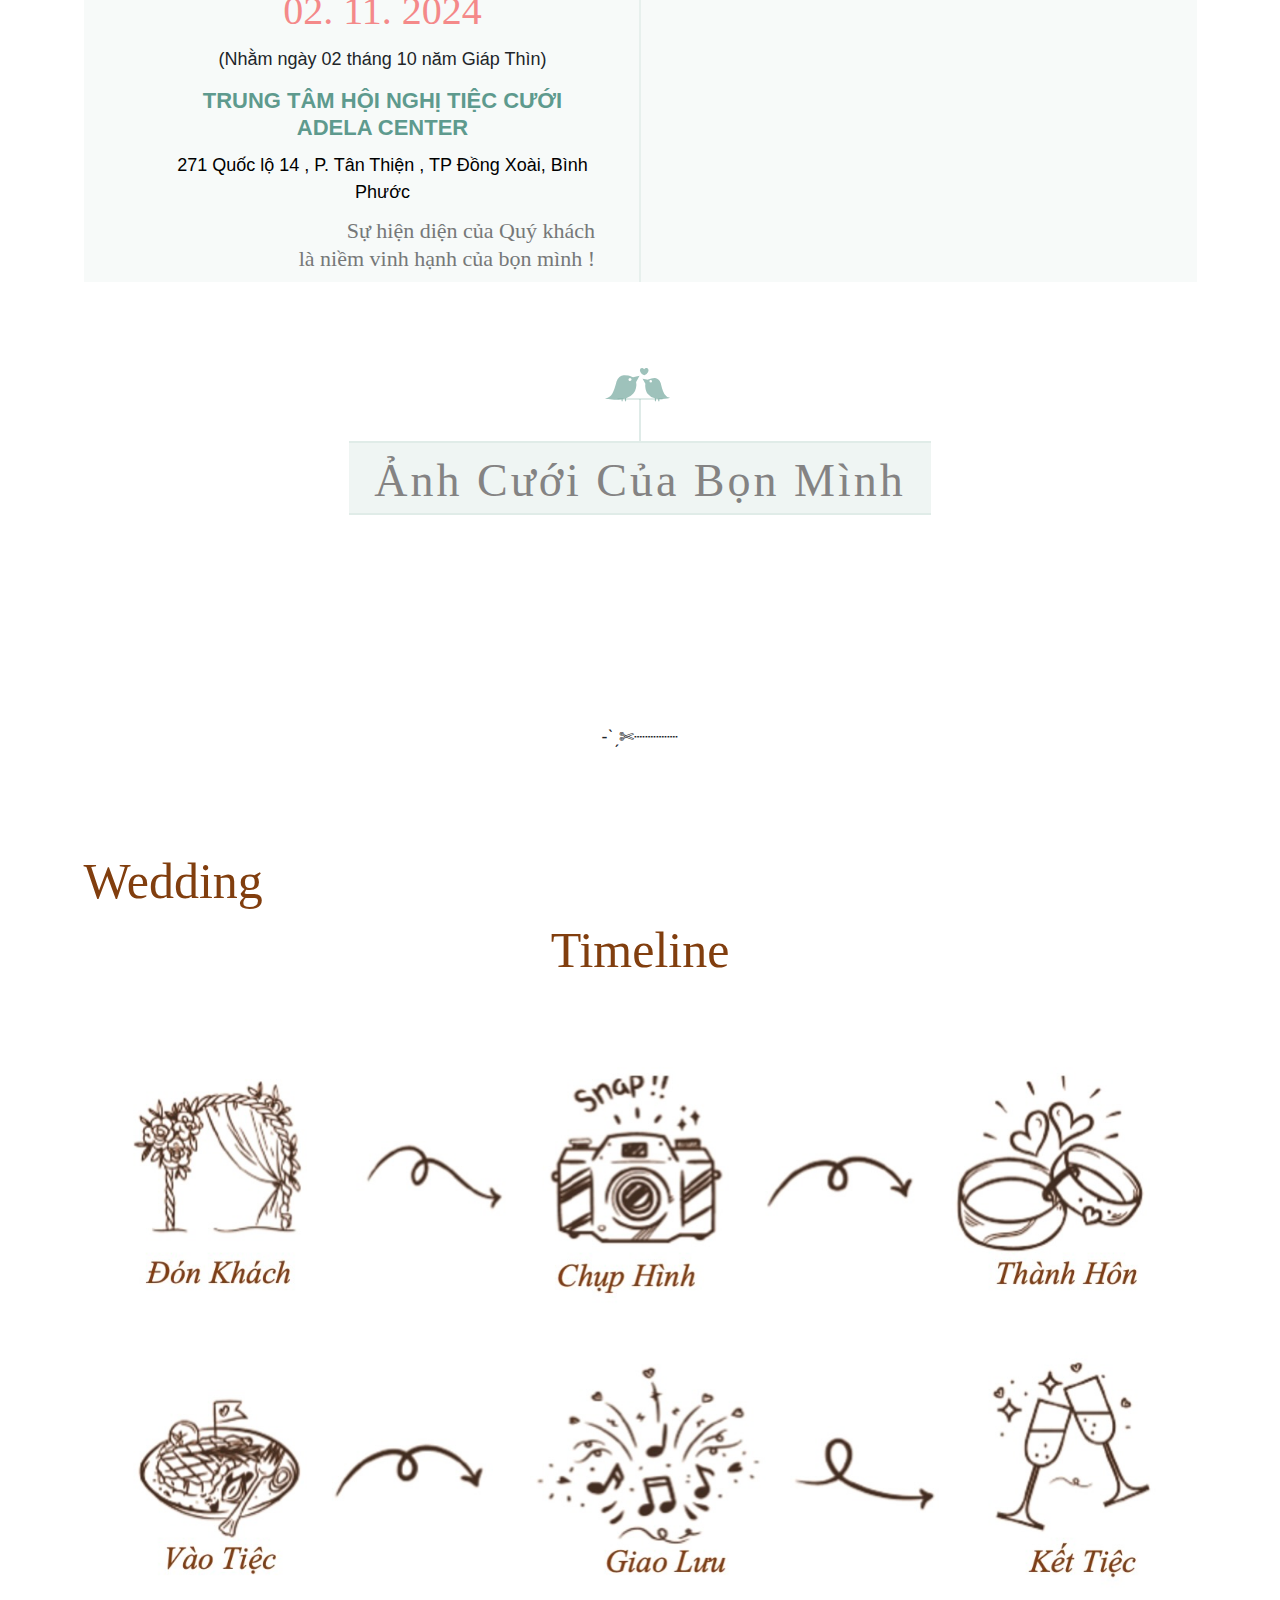
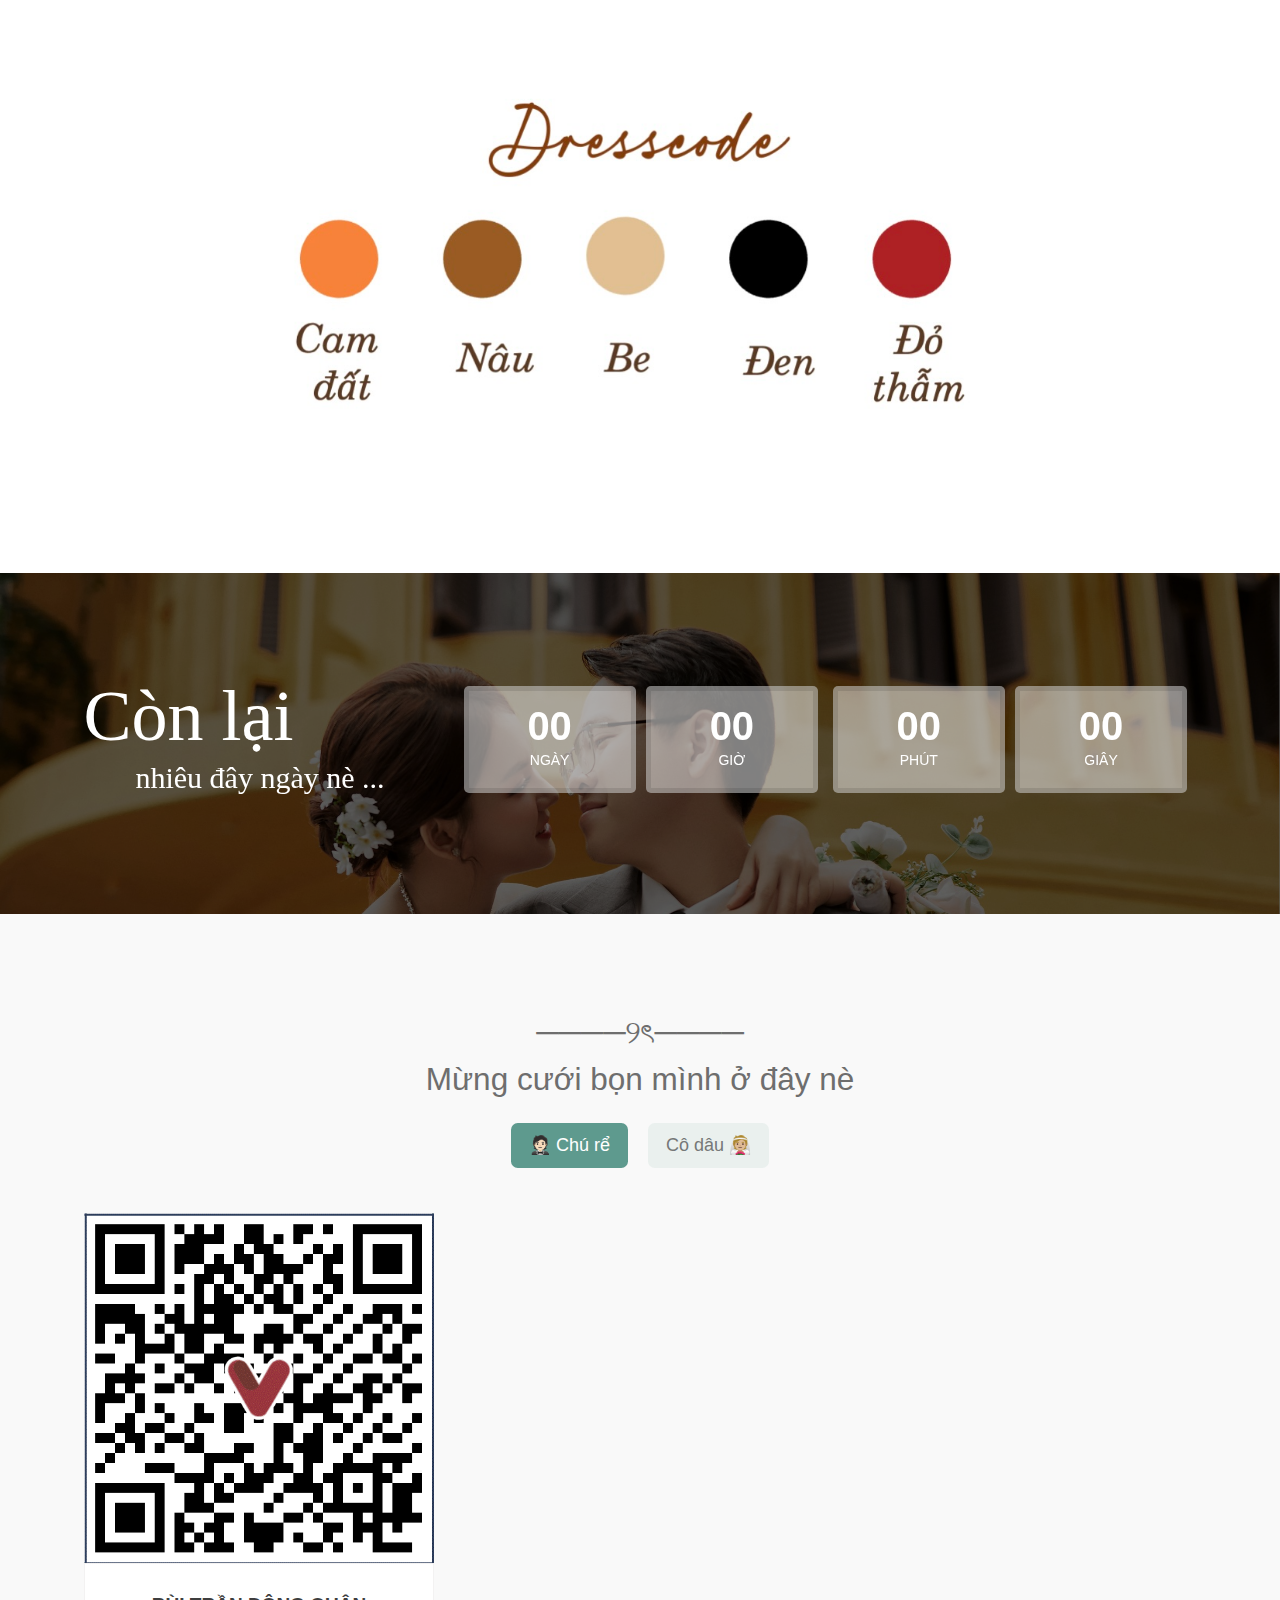
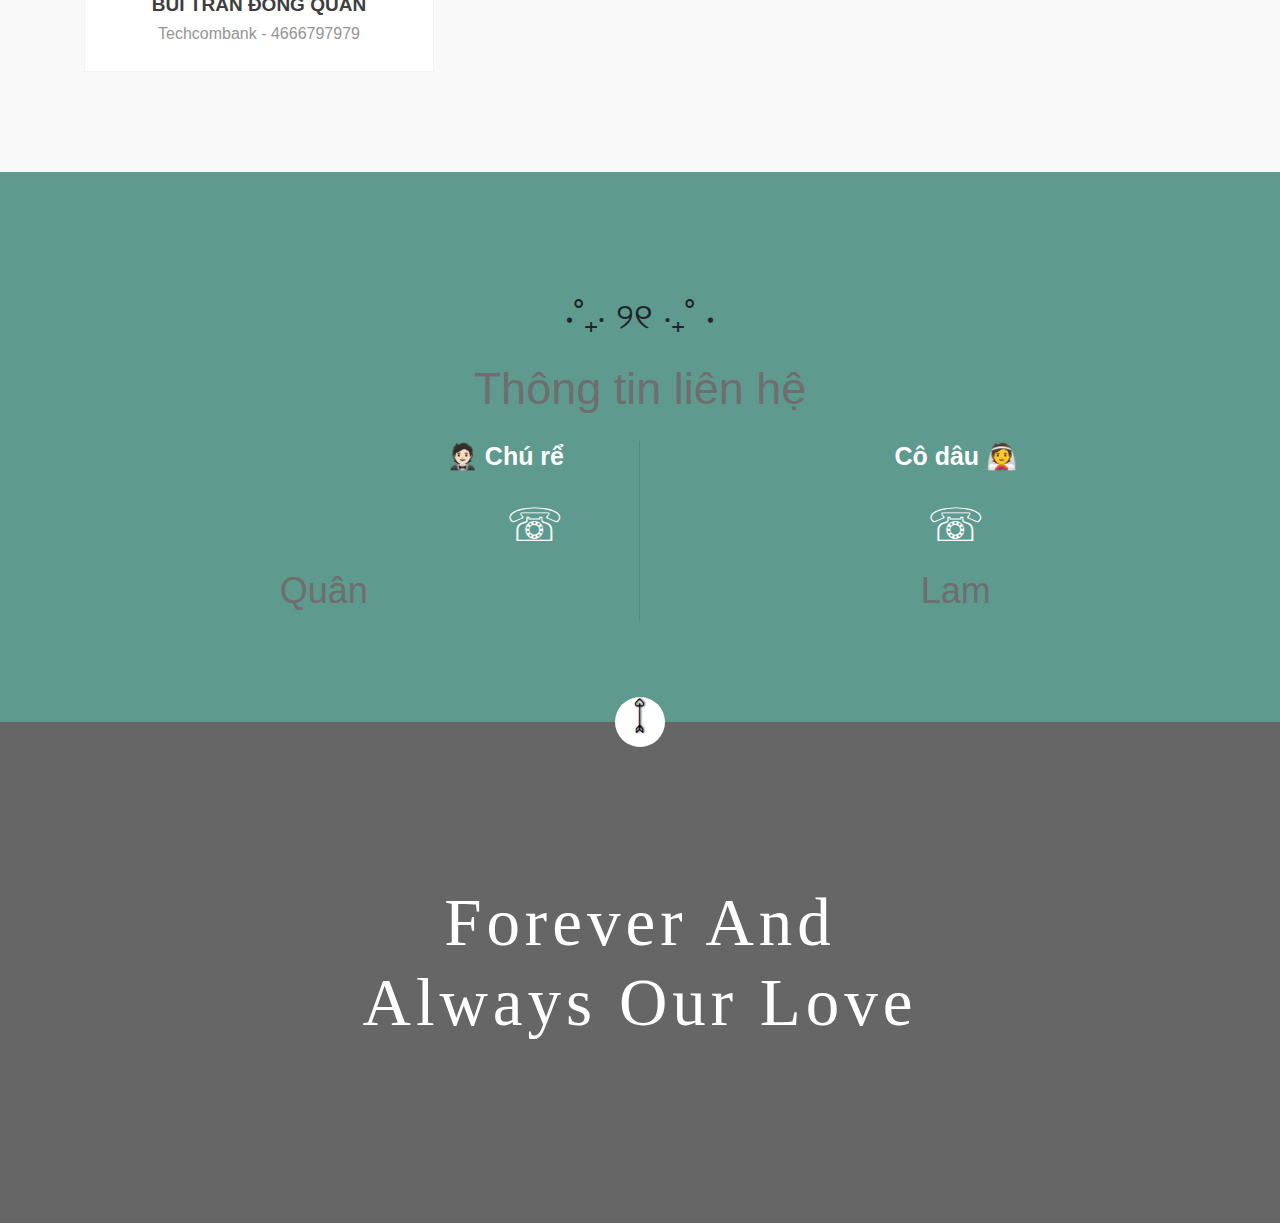
==== commit 28e86e3f: "Resize image" ====
--- a/app/public/views/index-me.html
+++ b/app/public/views/index-me.html
@@ -4,7 +4,7 @@
     <!-- Meta Tags -->
     
     <meta http-equiv="X-UA-Compatible" content="IE=edge">
-    <meta name="viewport" content="width=device-width, initial-scale=1">
+    <meta name="viewport" content="width=device-width, initial-scale=0.5">
 
     <!-- Page Title -->
     <title> Đông Quân ᡣ𐭩ྀིྀི Minh Lam </title>
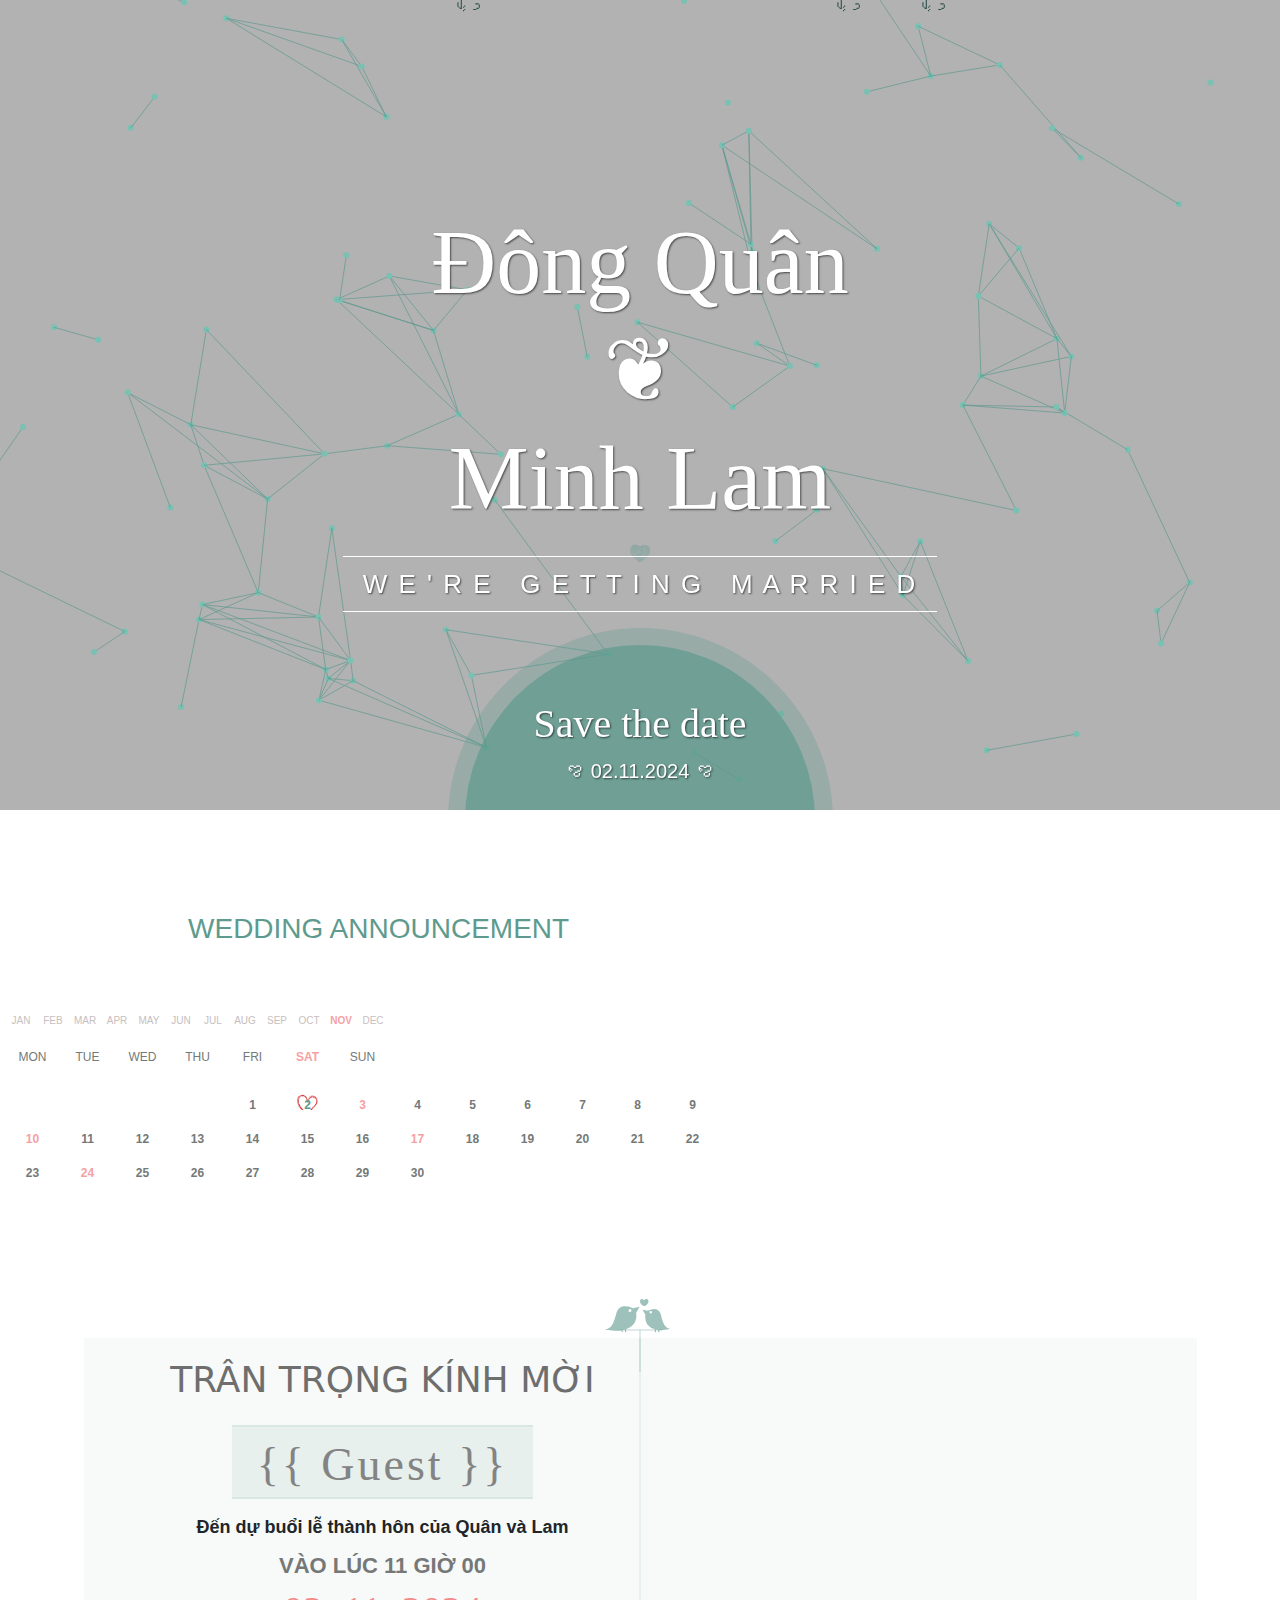
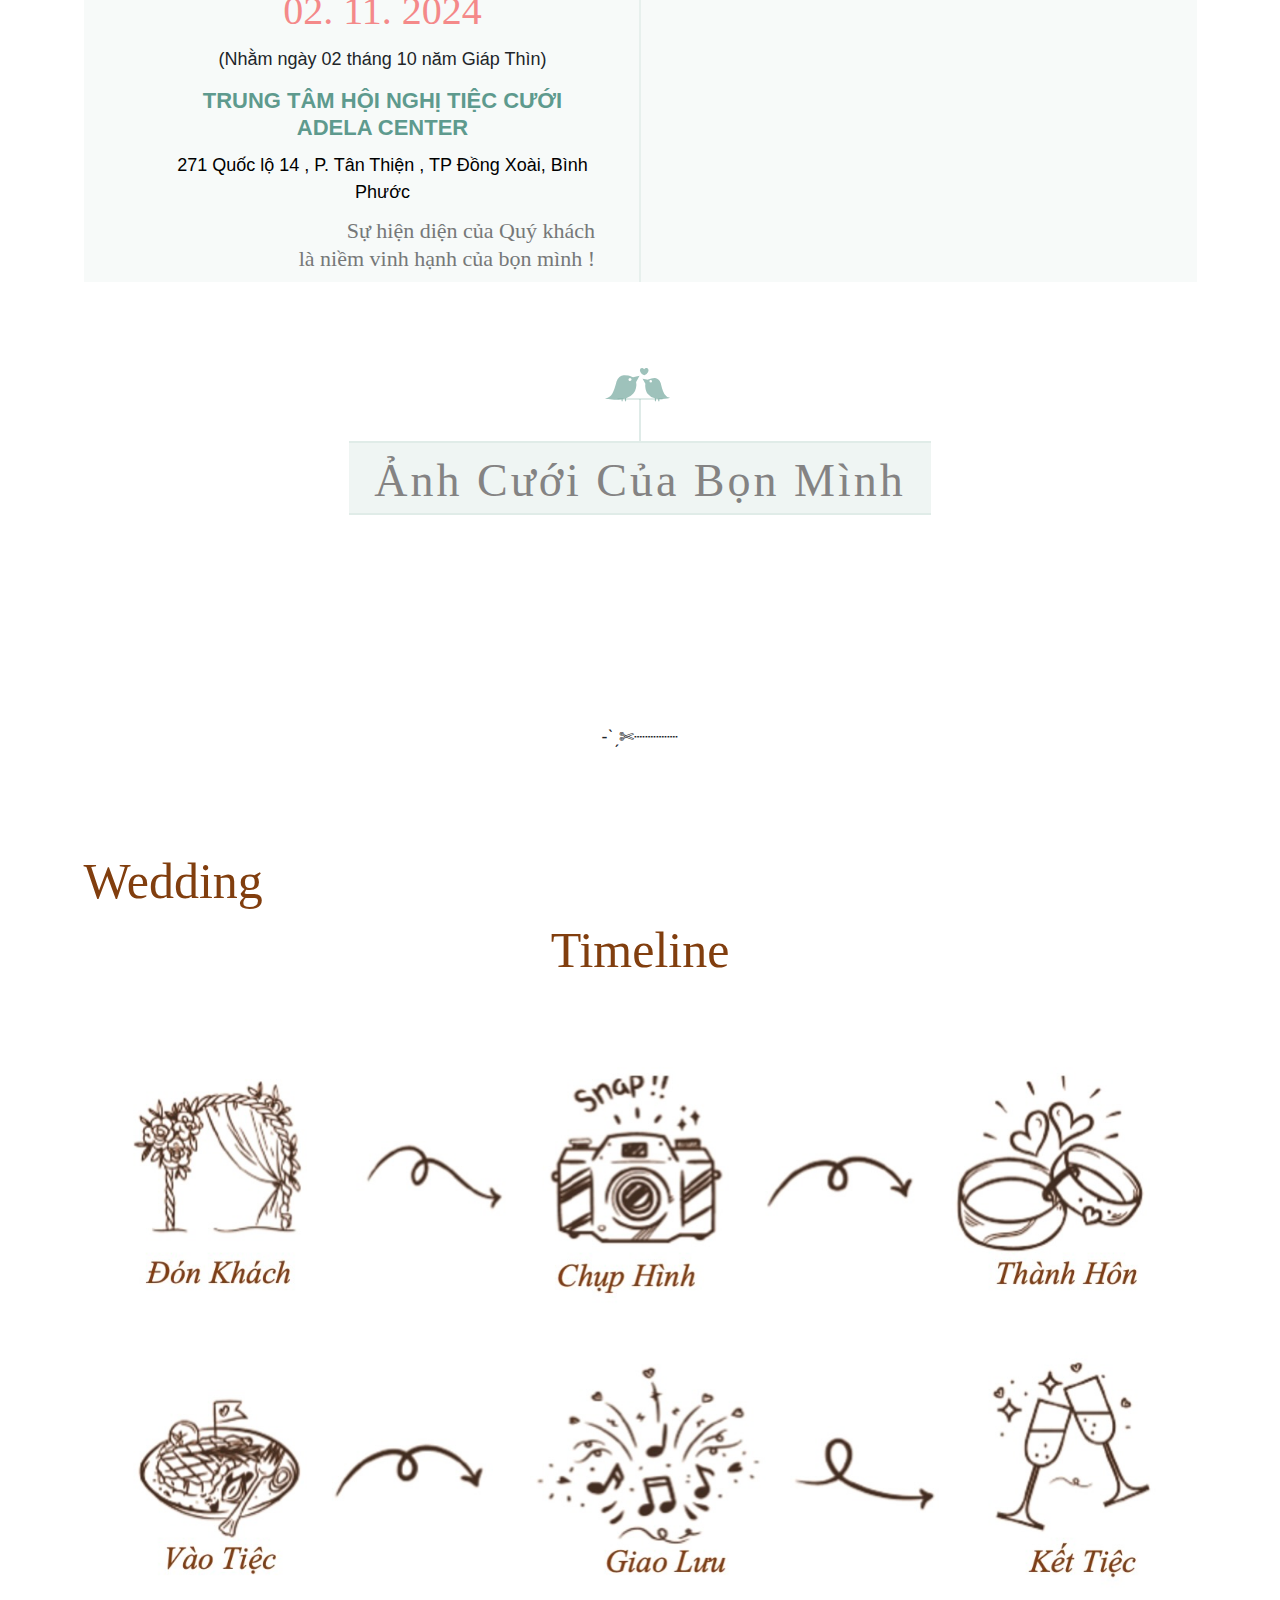
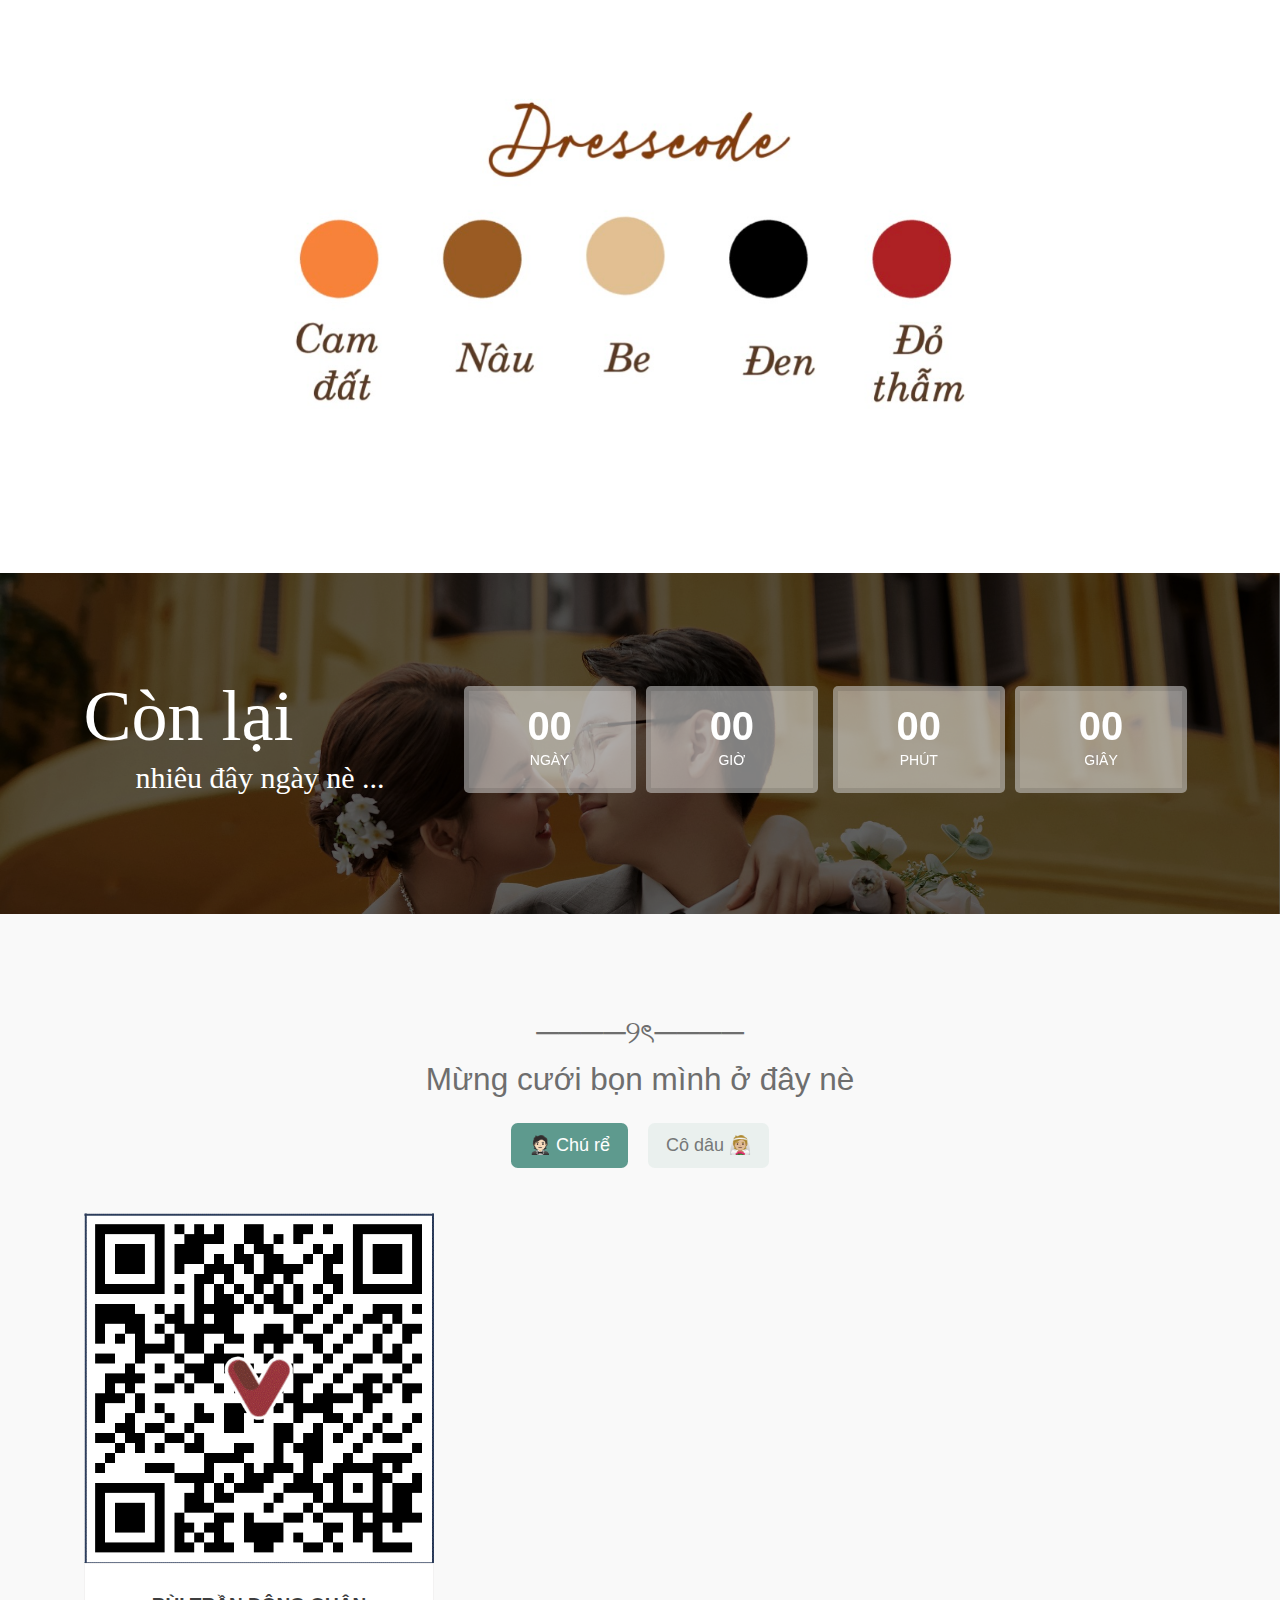
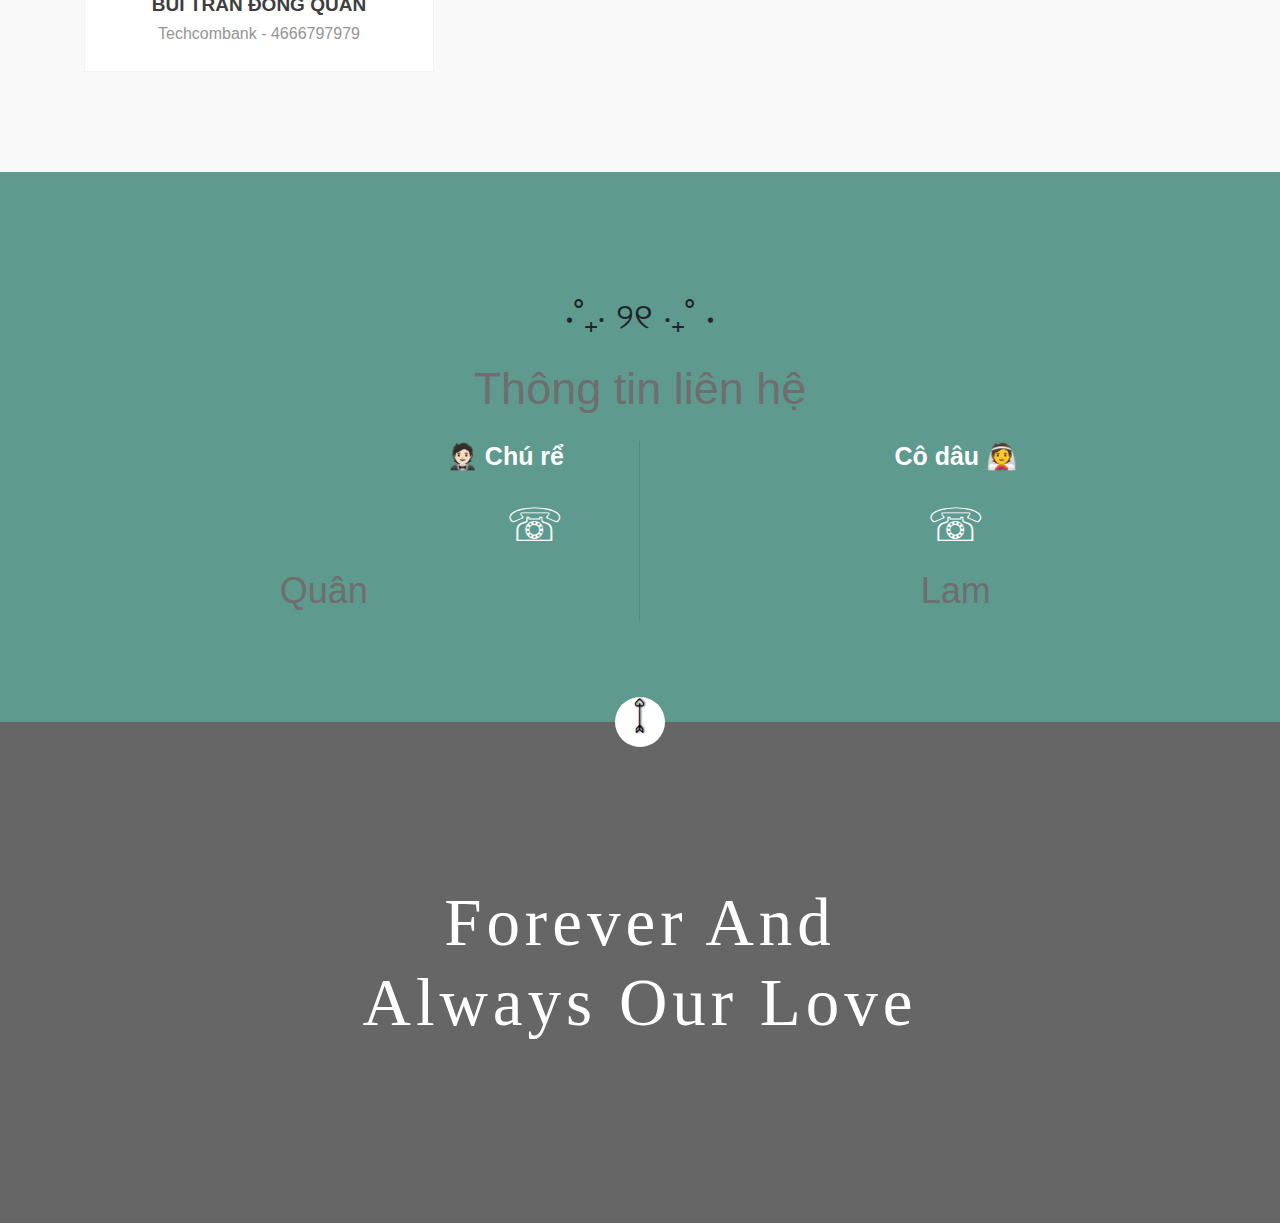
==== commit bb60e172: "[FIX]scale" ====
--- a/app/public/views/index-me.html
+++ b/app/public/views/index-me.html
@@ -4,7 +4,7 @@
     <!-- Meta Tags -->
     
     <meta http-equiv="X-UA-Compatible" content="IE=edge">
-    <meta name="viewport" content="width=device-width, initial-scale=0.5">
+    <meta name="viewport" content="width=device-width, initial-scale=1">
 
     <!-- Page Title -->
     <title> Đông Quân ᡣ𐭩ྀིྀི Minh Lam </title>
